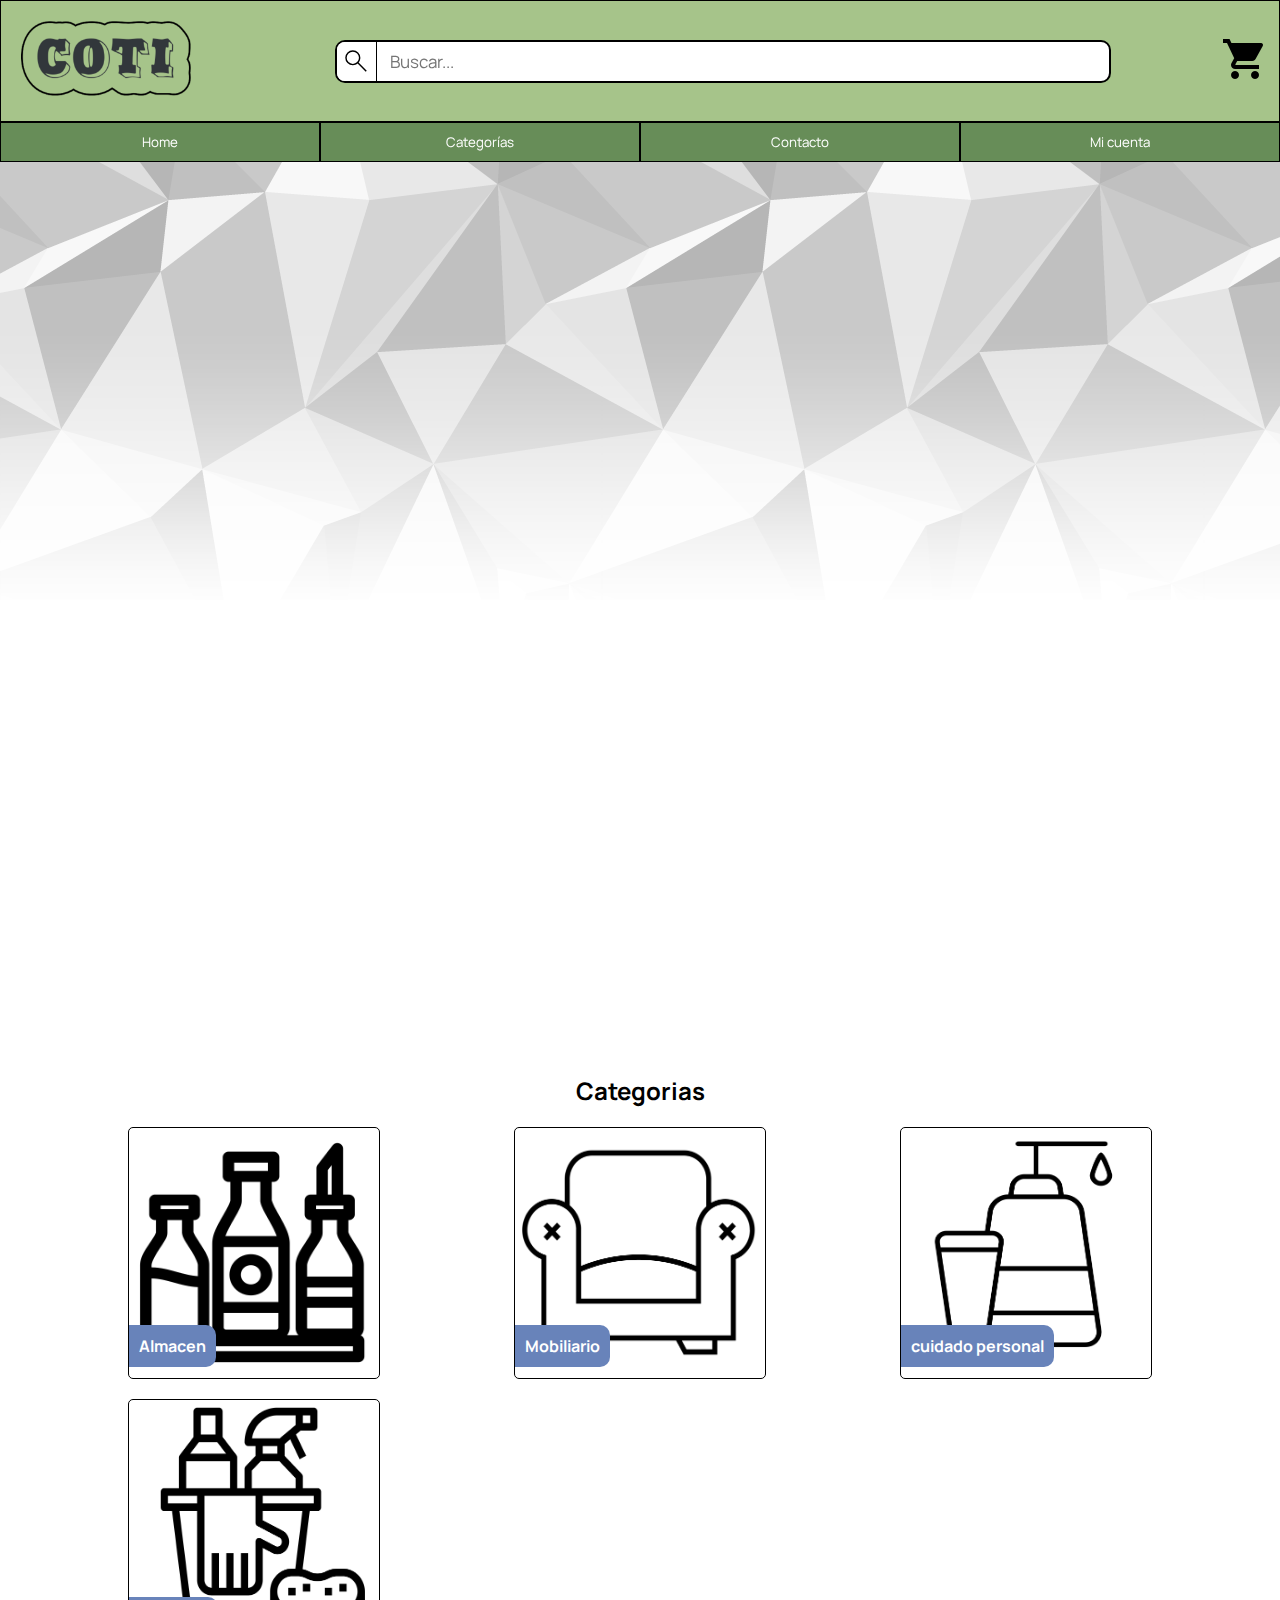
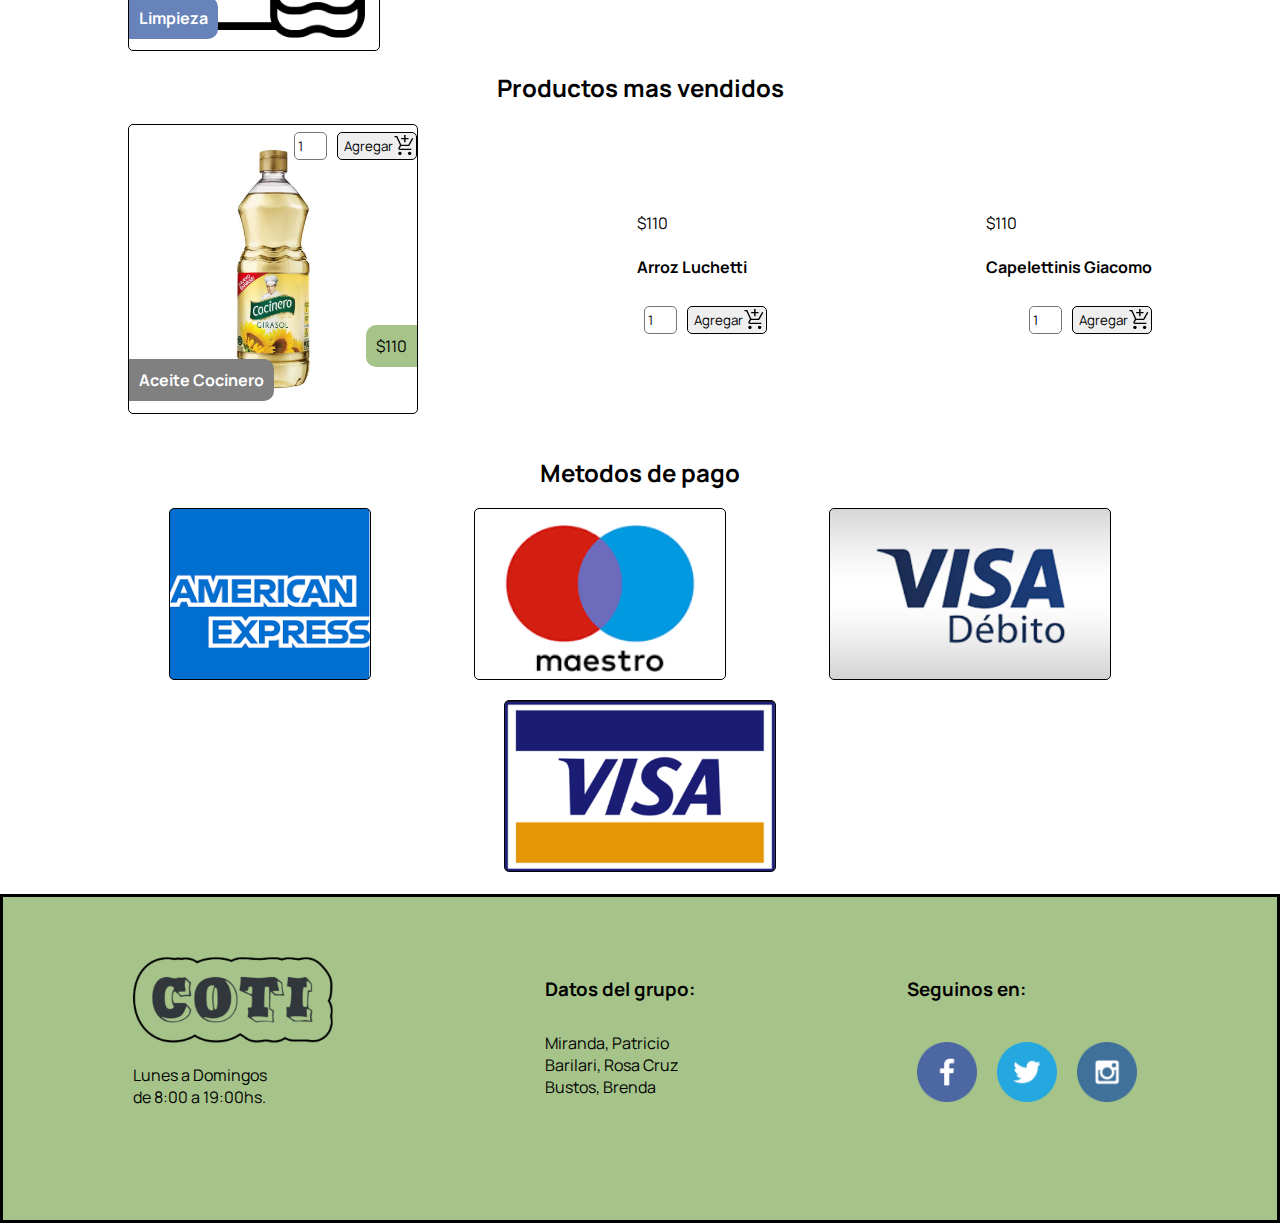
==== index.html @ f1ed930d "Correcion enlace del index" ====
<!DOCTYPE html>
<html lang="es">

<head>
    <meta charset="UTF-8">
    <meta http-equiv="X-UA-Compatible" content="IE=edge">
    <meta name="viewport" content="width=device-width, initial-scale=1.0">
    <link rel="icon" href="img/icono-hoja.svg">
    <link rel="stylesheet" href="css/style.css">
    <title>Coti</title>
</head>

<body>
    <header>
        <nav class="navLogo">
            <div class="logo">
                <a href="index.html"><img src="img/logo.png" alt="logo"></a>
            </div>
            <div class="search">
                <form action="#">
                    <input type="text" name="buscar" id="buscar" placeholder="Buscar..." size="100" required>
                    <button></button>
                </form>
            </div>
            <div class="cart">
                <a href="cartView.html"><img src="img/icono-carrito.png" alt="carrito"></a>
            </div>
        </nav>
        <nav>
            <div class="navlist">
                <form action="index.html">
                    <button>Home</a></button>
                </form>
                <form action="categoriesView.html">
                    <button>Categorías</button>
                </form>
                <form action="contactView.html">
                    <button>Contacto</button>
                </form>
                <form action="UserProfile.html">
                    <button>Mi cuenta</button>
                </form>
            </div>
        </nav>
    </header>

    <main>
        <section class="inline2">
            <article class="relatedProduct1">
            </article>
            <article class="relatedProduct2">
            </article>
            <article class="relatedProduct3">
            </article>
        </section>
        <br>
        <section>
            <div class="justifyCenter">
                <h2>Categorias</h2>
                <div class="inline2">
                    <div class="specificCategory">
                        <article><img src="img/almacen.png"></article>
                        <article>
                            <a href="specificCategory.html">
                                <h4>Almacen</h4>
                            </a>
                        </article>
                    </div>
                    <div class="specificCategory">
                        <article><img src="img/mobiliario.png"></article>
                        <article>
                            <a href="specificCategory.html">
                                <h4>Mobiliario</h4>
                            </a>
                        </article>
                    </div>
                    <div class="specificCategory">
                        <article><img src="img/cuidado_personal.png"></article>
                        <article>
                            <a href="specificCategory.html">
                                <h4>cuidado personal</h4>
                            </a>
                        </article>
                    </div>
                    <div class="specificCategory">
                        <article><img src="img/limpieza.png"></article>
                        <article>
                            <a href="specificCategory.html">
                                <h4>Limpieza</h4>
                            </a>
                        </article>
                    </div>
                </div>
            </div>
        </section>
        <section>
            <div class="justifyCenter">
                <h2>Productos mas vendidos</h2>
            </div>
            <section class="inline2">
                <article class="relatedProduct1">
                    <p>$110</p>
                    <h4>Aceite Cocinero</h4>
                    <div class="buttonBuy">
                        <form action="#">
                            <input type="number" name="cantidad" id="cantidad" value="1" min="1" max="99">
                            <button>Agregar</button>
                        </form>
                    </div>
                </article>
                <article class"relatedProduct2">
                    <p>$110</p>
                    <div>
                        <h4>Arroz Luchetti</h4>
                        <div class="buttonBuy">
                            <form action="#">
                                <input type="number" name="cantidad" id="cantidad" value="1" min="1" max="99">
                                <button>Agregar</button>
                            </form>
                        </div>
                    </div>
                </article>
                <article class"relatedProduct3">
                    <p>$110</p>
                    <div>
                        <h4>Capelettinis Giacomo</h4>
                        <div class="buttonBuy">
                            <form action="#">
                                <input type="number" name="cantidad" id="cantidad" value="1" min="1" max="99">
                                <button>Agregar</button>
                            </form>
                        </div>
                    </div>
                </article>
            </section>
            <br>
        </section>
        <section>
            <div class="justifyCenter">
                <h2>Metodos de pago</h2>
            </div>
            <section class="inline2">
                <article class="paymentMethod1">
                </article>
                <article class="paymentMethod2">
                </article>
                <article class="paymentMethod3">
                </article>
                <article class="paymentMethod4">
                </article>
            </section>
            <br>
        </section>
    </main>

    <footer class="footerStyle">
        <div class="container">
            <div class="footerCol">
                <article><img src="img/logo.png" width="200px"></article>
                <article>
                    <p>Lunes a Domingos<br>de 8:00 a 19:00hs.</p>
                </article>
            </div>
            <div class="footerCol">
                <article>
                    <h3>Datos del grupo:</h3>
                </article>
                <article>
                    <p>Miranda, Patricio<br>Barilari, Rosa Cruz<br>Bustos, Brenda</p>
                </article>
            </div>
            <div class="footerCol">
                <h3>Seguinos en:</h3>
                <ul class="inline">
                    <li>
                        <a href="#" target="_blank"><img src="img/logo-facebook.png" alt="Logo de Facebook"></a>
                    </li>
                    <li>
                        <a href="#" target="_blank"><img src="img/logo-twitter.png" alt="Logo de Twitter"></a>
                    </li>
                    <li>
                        <a href="#" target="_blank"></a><img src="img/logo-instagram.png" alt="Logo de Instagram"></a>
                    </li>
                </ul>
                <br>
            </div>
        </div>
    </footer>
</body>
<script src="js/index.js"></script>
</html>
---- css/style.css ----
@import url('https://fonts.googleapis.com/css2?family=Manrope&display=swap');

* {
    font-family: 'Manrope', sans-serif;
}

h1 {
    margin-top: 10px;
    margin-bottom: 10px;
    text-align: right;
    padding-right: 10px;
}

body {
    margin: 0;
    padding: 0;
    background-image: url(../img/fondo.png);
    background-repeat: repeat-x;
    background-color: #fff
}

header {
    position:sticky;
    width: 100%;
    z-index: 1;
    top: 0;
}

.border {
    border-color: black;
    border-width: 2px;
    border-radius: 15px;
    border-style: solid;
    padding: 30px;
    justify-self: right;
}

.percentage {
    margin-right: 70%;
}

.inline {
    display: flex;
    justify-content: center;
    align-items: center;
    padding-left: 0px;
}

.inline img {
    width: 60px;
    height: 60px;
    padding: 10px;
}

.inline li {
    list-style: none;
    padding: 0px 0px 0px 0px;
}

.justify {
    text-align: right;
}

.justifyLeft {
    text-align: left;
}

.displayNone{
    display: none;
}

.justifyCenter {
    text-align: center;
}

input {
    border-radius: 3px;
    border-width: 1.8px;
    padding: 3px;
    margin: 7px;
}

textarea {
    border-radius: 3px;
    border-width: 1.8px;
    padding: 3px;
    margin: 7px;
}

.textIcon {
    display: flex;
    justify-content: right;
    align-items: center;
}

.select {
    width: 55%;
    border-radius: 3px;
    border-width: 1.8px;
    padding: 3px;
    margin: 7px;
}

.selectLittle{
    width: 11%;
    border-radius: 3px;
    border-width: 1.8px;
    padding: 3px;
    margin: 7px;
}

.container {
    display: flex;
    justify-content: space-between;
    margin: 0 70px 0 70px;
    color: black;
}

.footerStyle {
    background-color: #A6C48A;
    padding: 40px;
    border: black 3px;
    border-style: solid;
}

footer h3 {
    margin-bottom: 30px;
    font-size: 800;
}

.footerCol {
    margin-bottom: 5px;
    padding: 20px;
    align-items: center;
    justify-content: center;
}

.inline2 {
    display: flex;
    justify-content: space-between;
    align-items: center;
    flex-wrap: wrap;
    gap: 20px;
}

.boxLeft {
    text-align: left;
}

.submit {
    display: inline-flex; 
}

.submit:hover {
    background-color: #A6C48A;
    color: #fff;
}

.submit button {
    position: relative;
    left: 80em;
    border-width: 1px;
    border-radius: 5px;
    width: 10em;
    height: 2em;
    transition: all 0.5s;
}

.submit2:hover {
    background-color: #A6C48A;
    color: #fff;
}

.submit button:hover {
    background-color: #A6C48A;
    color: #fff;
}

.name1{
    position: relative;
    left: 0.6em;
}
.email1{
    position: relative;
    left: 2em;
    
}

.map{
    margin:auto;
    max-width: 70em;
    width: 75%;
}
.map iframe{
    width: 100%;
    height: 13em;
}

.socialNetworks {
    line-height: 12px;
}

.navlist button {
    background-color: #678D58;
    border: 1px solid black;
    color: white;
    padding: 10px 24px;
    cursor: pointer;
    float: left;
    width: 25%;
    transition: all 0.5s;
}

.navlist button:hover {
    background-color: #140D4F;
}

.navLogo {
    display: flex;
    justify-content: space-between;
    border: 1px solid black;
    align-items: center;
    background-color: #A6C48A;
}

.logo img {
    width: 170px;
    height: 75px;
    padding: 20px;
    transition: all 0.5s;
}

.logo img:hover {
    filter: opacity(0.5) drop-shadow(0 0 0 #140D4F);
}

.search {
    position: relative;
    width: 60%;
}

.search input {
    width: 100%;
    height: 33px;
    font-size: 17px;
    border: solid;
    border-width: 2px;
    border-radius: 10px;
    text-indent: 50px;
}

.search button {
    position: absolute;
    width: 40px;
    height: 39px;
    left: 9px;
    top: 9px;
    border-width: 0 1px 0 0;
    background: white;
    border-radius: 8px 0 0 8px;
    cursor: pointer;
    background-image: url(../img/icono-lupa.svg);
    background-size: 30px 30px;
    background-repeat: no-repeat;
    background-position: center;
    transition: all 0.5s;
}

.search button:hover {
    background: #678D58;
    background-image: url(../img/icono-lupa.svg);
    background-size: 30px 30px;
    background-repeat: no-repeat;
    background-position: center;

}
.cart{
    display: flex;
    transition: all 0.5s;
}

.cart img {
    padding: 10px;
    transition: all 0.5s;
}

.cart img:hover {
    transform: scale(115%)
}

main {
    width: 80%;
    margin: auto;
}

.titleContact {
    text-align: left;
    margin-top: 60px;
    margin-bottom: 25px;
}

.imgBorder img {
    border-style: solid;
    border-width: 1px;
    border-radius: 5px;
    width: 68%;
    height: 68%;
}

.buttonBuy {
    text-align: right;
}

.buttonBuy input {
    width: 25px;
    height: 20px;
    border-style: solid;
    border-width: 1px;
    border-radius: 5px;
}

.buttonBuy button {
    text-align: left;
    border-style: solid;
    border-width: 1px;
    border-radius: 5px;
    width: 80px;
    height: 28px;
    background-image: url(../img/carrito-agregar.svg);
    background-repeat: no-repeat;
    background-position: right;
    background-size: 23px 23px;
    transition: all 0.5s;
}

.buttonBuy button:hover {
    background-color: #A6C48A;
    color: #fff;
}

.productID {
    background-image: url(../img/paquete-de-fideos.jpg);
    width: 300px;
    height: 300px;
    background-size: cover;
    margin: auto;
    position: relative;
    border-style: solid;
    border-width: 1px;
    border-radius: 5px;
    margin-right: 30px;
}
.productID p {
    background-color: #A6C48A;
    padding: 10px;
    right: 0;
    bottom: 30px;
    position: absolute;
    border-radius: 10px 0px 0px 10px;
}

#productID p {
    background-color: #A6C48A;
    padding: 10px;
    right: 0;
    bottom: 30px;
    position: absolute;
    border-radius: 10px 0px 0px 10px;
}

.paymentMethod1 {
    background-image: url(../img/americanExpress.png);
    width: 200px;
    height: 170px;
    background-size: cover;
    margin: auto;
    position: relative;
    border-style: solid;
    border-width: 1px;
    border-radius: 5px;
}

.paymentMethod2 {
    background-image: url(../img/maestro.png);
    width: 250px;
    height: 170px;
    background-size: cover;
    margin: auto;
    position: relative;
    border-style: solid;
    border-width: 1px;
    border-radius: 5px;
}

.paymentMethod3 {
    background-image: url(../img/visaDebito.png);
    width: 280px;
    height: 170px;
    background-size: cover;
    margin: auto;
    position: relative;
    border-style: solid;
    border-width: 1px;
    border-radius: 5px;
}

.paymentMethod4 {
    background-image: url(../img/visa.png);
    width: 270px;
    height: 170px;
    background-size: cover;
    margin: auto;
    position: relative;
    border-style: solid;
    border-width: 1px;
    border-radius: 5px;
}

.relatedProduct1 {
    background-image: url(../img/aceite-cocinero.webp);
    width: 18em;
    height: 18em;
    background-size: cover;
    border-style: solid;
    position: relative;
    border-width: 1px;
    border-radius: 5px;
}

.relatedProduct2 {
    background-image: url(../img/arroz-luccheti.jpg);
    width: 18em;
    height: 18em;
    background-size: cover;
    margin: auto;
    border-style: solid;
    position: relative;
    border-width: 1px;
    border-radius: 5px;
}

.relatedProduct3 {
    background-image: url(../img/capeletinis.jpg);
    width: 18em;
    height: 18em;
    background-size: cover;
    margin: auto;
    border-style: solid;
    position: relative;
    border-width: 1px;
    border-radius: 5px;
}

.relatedProduct4 {
    background-image: url(../img/paquete-de-fideos.jpg);
    width: 18em;
    height: 18em;
    background-size: cover;
    margin: auto;
    border-style: solid;
    position: relative;
    border-width: 1px;
    border-radius: 5px;
}

.relatedProduct1 p {
    background-color: #A6C48A;
    padding: 10px;
    right: 0;
    bottom: 30px;
    position: absolute;
    border-radius: 10px 0px 0px 10px;
}

.relatedProduct1 h4 {
    background: gray;
    color: #fff;
    padding: 10px;
    position: absolute;
    bottom: -10px;
    border-radius: 0px 10px 10px 0px;
}

.relatedProduct2 p {
    background-color: #A6C48A;
    padding: 10px;
    right: 0;
    bottom: 30px;
    position: absolute;
    border-radius: 10px 0px 0px 10px;
}

.relatedProduct2 h4 {
    background: gray;
    color: #fff;
    padding: 10px;
    position: absolute;
    bottom: -10px;
    border-radius: 0px 10px 10px 0px;
}

.relatedProduct3 p {
    background-color: #A6C48A;
    padding: 10px;
    right: 0;
    bottom: 30px;
    position: absolute;
    border-radius: 10px 0px 0px 10px;
}

.relatedProduct3 h4 {
    background: gray;
    color: #fff;
    padding: 10px;
    position: absolute;
    bottom: -10px;
    border-radius: 0px 10px 10px 0px;
}

.relatedProduct4 p {
    background-color: #A6C48A;
    padding: 10px;
    right: 0;
    bottom: 30px;
    position: absolute;
    border-radius: 10px 0px 0px 10px;
}

.relatedProduct4 h4 {
    background: gray;
    color: #fff;
    padding: 10px;
    position: absolute;
    bottom: -10px;
    border-radius: 0px 10px 10px 0px;
}

.table {
    table-layout: fixed;
    width: 80%;
    border-collapse: collapse;
}

.table th {
    background-color: #A6C48A;
    border: 3px solid #678D58;
    height: 40px;
}

.table td {
    text-align: center;
    border: 3px solid #A6C48A;
}

.table th:first-child {
    width: 70%;
}

.table th:nth-child(2) {
    width: 15%;
}

.table th:last-child {
    width: 15%;
}

.inlineUser {
    display: flex;
    justify-content: left;

}

.inlineUser img {
    border-style: solid;
    border-width: 1px;
    border-radius: 5px;
}

.nameUser {
    margin-left: 3%;
}

.table2 {
    table-layout: fixed;
    width: 80%;
    border-collapse: collapse;
    margin-bottom: 20px;
}

.table2 th {
    background-color: #A6C48A;
    border: 3px solid #678D58;
    height: 40px;
}

.table2 td {
    text-align: center;
    border: 3px solid #A6C48A;
    height: 40px;
}

.table2 :last-child {
    border: #fff;
}

.specificCategory {
    width: 250px;
    height: 250px;
    position: relative;
    border-style: solid;
    border-width: 1px;
    border-radius: 5px;
}

.specificCategory h4 {
    background: #6883ba;
    color: #fff;
    padding: 10px;
    position: absolute;
    bottom: -10px;
    border-radius: 0px 10px 10px 0px;
}

.specificCategory img {
    position: relative;
    width: 250px;
    height: 250px;
    position: relative;
    border-width: 1px;
    border-radius: 5px;
}

.top {
    margin-bottom: 40px;
}

.justifyToTheLeft {
    justify-content: flex-start;
}

.table2 tr td:last-child {
    text-align: left;
}

.errorText {
    text-align: left;
    color: red;
}
.cantidad{
    position: absolute;
    color: white;
    z-index: 999;
    background-color: red;
    height: 1.5em;
    width: 1.5em;
    border-radius: 50%;
    top: 1.5em;
    right: 0.5em;
    text-align: center;
}
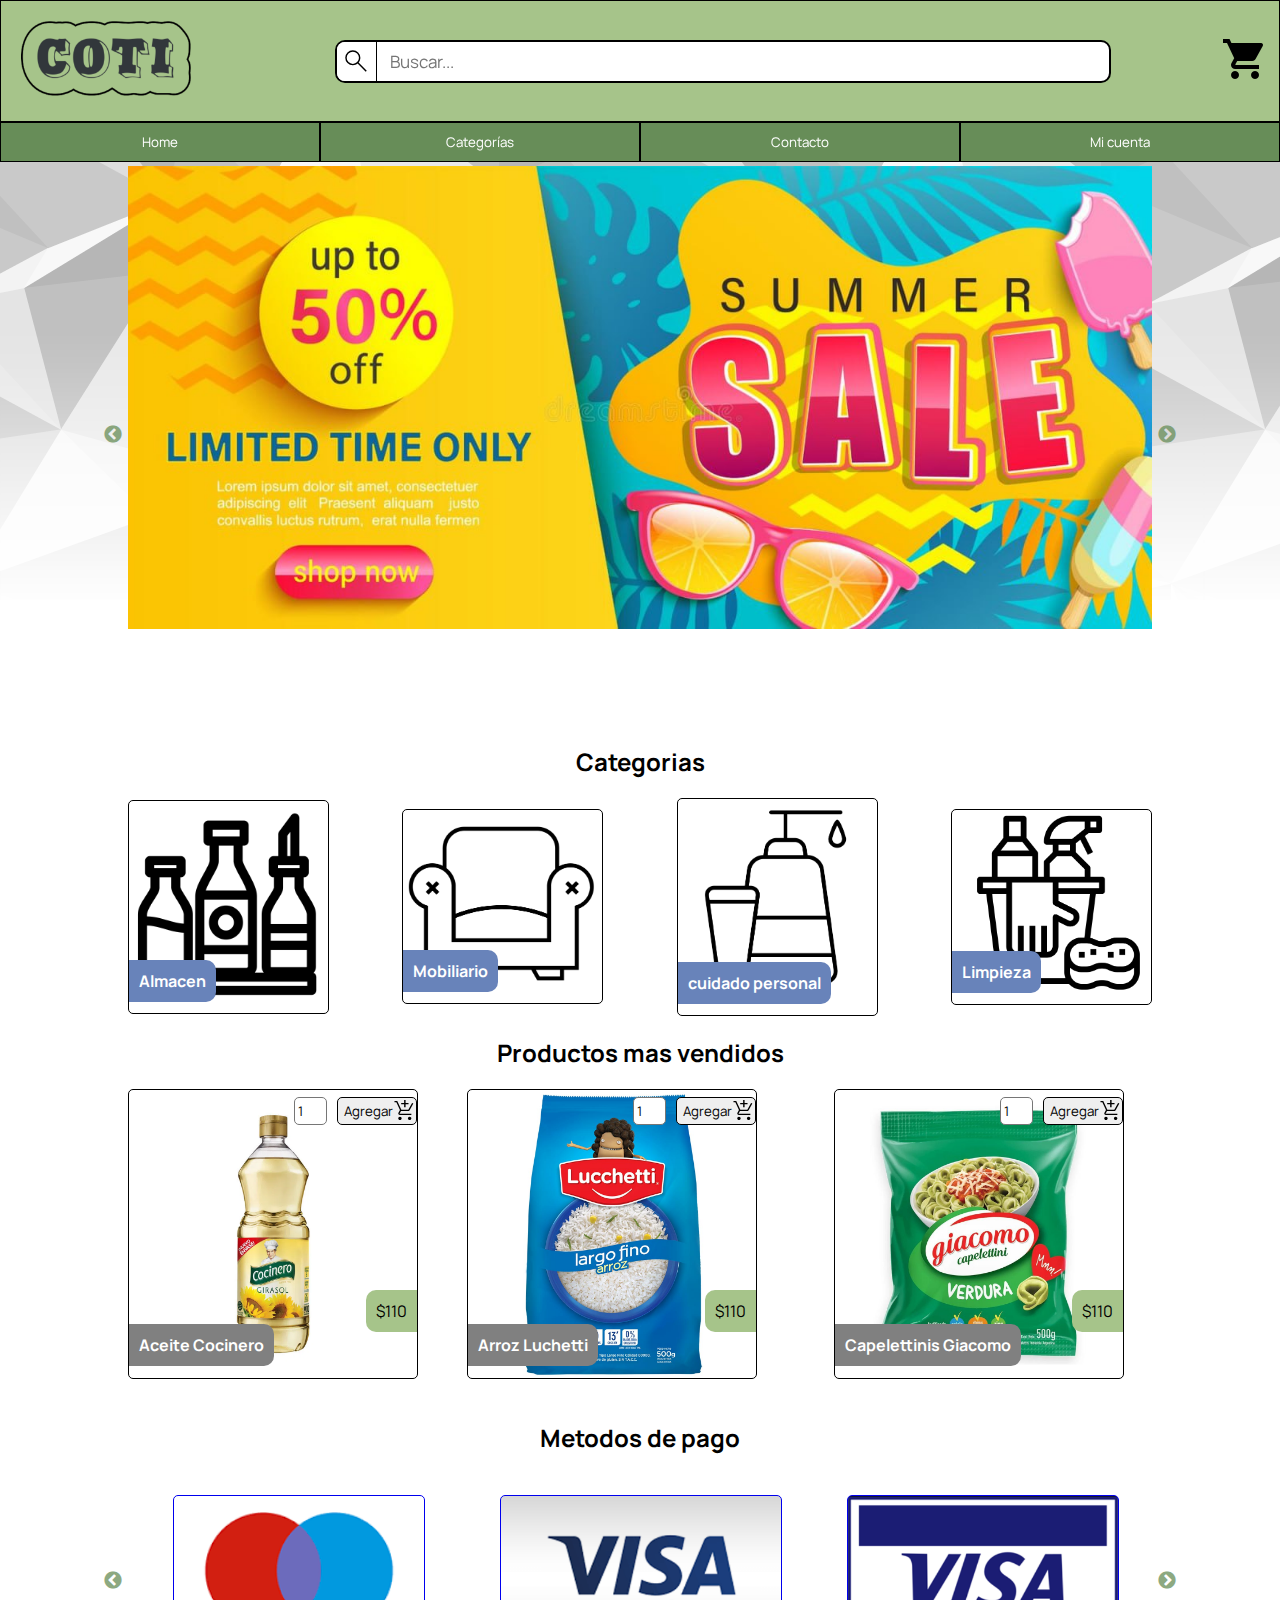
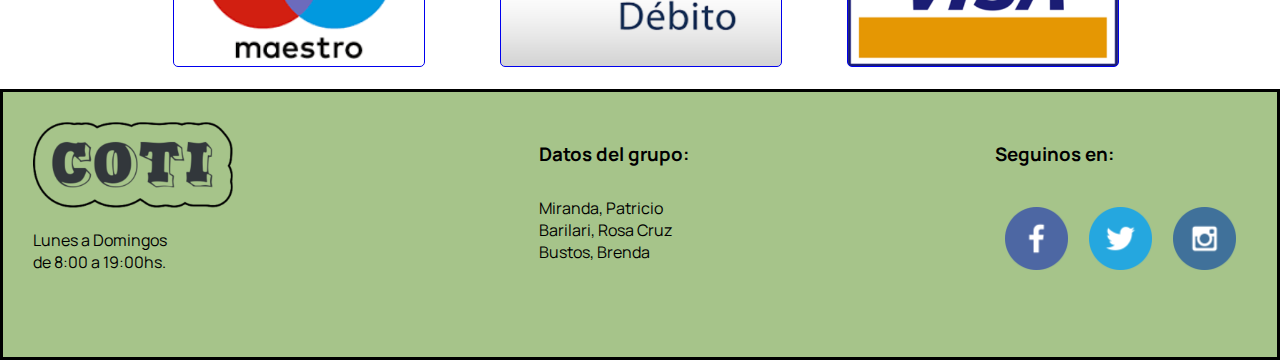
==== commit a8499c36: "ANDUVO EL CARRUCEL" ====
--- a/index.html
+++ b/index.html
@@ -7,6 +7,8 @@
     <meta name="viewport" content="width=device-width, initial-scale=1.0">
     <link rel="icon" href="img/icono-hoja.svg">
     <link rel="stylesheet" href="css/style.css">
+    <link rel="stylesheet" type="text/css" href="css/slick.css" />
+    <link rel="stylesheet" type="text/css" href="css/slick-theme.css" />
     <title>Coti</title>
 </head>
 
@@ -42,17 +44,21 @@
                 </form>
             </div>
         </nav>
+        <br>
     </header>
 
     <main>
-        <section class="inline2">
-            <article class="relatedProduct1">
-            </article>
-            <article class="relatedProduct2">
-            </article>
-            <article class="relatedProduct3">
-            </article>
-        </section>
+        <br>
+        <section>
+           <section class="single-item">
+                    <article>
+                        <img src="img/banner1.jpg" width="100%" height="100%">
+                    </article>
+                    <article><img src="img/banner2.jpg" width="100%" height="100%"></article>
+                    <article><img src="img/banner3.webp"width="100%" height="100%"></article>
+            </section>
+        </section>
+        
         <br>
         <section>
             <div class="justifyCenter">
@@ -108,7 +114,7 @@
                         </form>
                     </div>
                 </article>
-                <article class"relatedProduct2">
+                <article class="relatedProduct2">
                     <p>$110</p>
                     <div>
                         <h4>Arroz Luchetti</h4>
@@ -120,7 +126,7 @@
                         </div>
                     </div>
                 </article>
-                <article class"relatedProduct3">
+                <article class="relatedProduct3">
                     <p>$110</p>
                     <div>
                         <h4>Capelettinis Giacomo</h4>
@@ -139,17 +145,25 @@
             <div class="justifyCenter">
                 <h2>Metodos de pago</h2>
             </div>
-            <section class="inline2">
-                <article class="paymentMethod1">
-                </article>
-                <article class="paymentMethod2">
-                </article>
-                <article class="paymentMethod3">
-                </article>
-                <article class="paymentMethod4">
-                </article>
-            </section>
-            <br>
+            <div class="multiple-items">
+                <a href="javascript:void(0);">
+                    <div class="paymentMethod1">
+                    </div>
+                </a>
+                <a href="javascript:void(0);">
+                    <div class="paymentMethod2">
+                    </div>
+                </a>
+                <a href="javascript:void(0);">
+                    <div class="paymentMethod3">
+                    </div>
+                </a>
+                <a href="javascript:void(0);">
+                    <div class="paymentMethod4">
+                    </div>
+                </a>
+                    <br>
+            </div>
         </section>
     </main>
 
@@ -187,5 +201,17 @@
         </div>
     </footer>
 </body>
-<script src="js/index.js"></script>
+<!--<script src="js/index.js"></script>-->
+<script type="text/javascript" src="js/jquery-3.5.1.min.js"></script>
+<script type="text/javascript" src="js/slick.min.js"></script>
+<script type="text/javascript">
+   $('.single-item').slick();
+</script>
+<script type="text/javascript">
+    $('.multiple-items').slick({
+  infinite: true,
+  slidesToShow: 3,
+  slidesToScroll: 3
+    });
+</script>
 </html>--- a/css/style.css
+++ b/css/style.css
@@ -72,6 +72,10 @@
 .justifyCenter {
     text-align: center;
 }
+.justifyCenter img{
+    width: calc(100% - 1em);
+    height: calc(100% - 1em);
+}
 
 input {
     border-radius: 3px;
@@ -90,6 +94,11 @@
 .textIcon {
     display: flex;
     justify-content: right;
+    align-items: center;
+}
+.textIcon2 {
+    display: flex;
+    justify-content: left;
     align-items: center;
 }
 
@@ -157,11 +166,11 @@
 }
 
 .submit button {
-    position: relative;
-    left: 80em;
-    border-width: 1px;
-    border-radius: 5px;
-    width: 10em;
+    position: absolute;
+    right: 27%;
+    border-width: 1px;
+    border-radius: 5px;
+    width: 8em;
     height: 2em;
     transition: all 0.5s;
 }
@@ -180,12 +189,35 @@
     position: relative;
     left: 0.6em;
 }
+.name2 {
+    position: relative;
+    left: 1.1em;
+}
 .email1{
     position: relative;
     left: 2em;
-    
-}
-
+}
+.campo1 {
+    position: relative;
+    left: 8%;
+}
+
+.campo2 {
+    position: relative;
+    left: 27%;
+}
+.campo3 {
+    position: relative;
+    left: 9%;
+}
+.campo4 {
+    position: relative;
+    left: 14%;
+}
+.campo5 {
+    position: relative;
+    left: 5%;
+}
 .map{
     margin:auto;
     max-width: 70em;
@@ -332,6 +364,19 @@
     background-size: 23px 23px;
     transition: all 0.5s;
 }
+.agregarButton{
+    text-align: left;
+    border-style: solid;
+    border-width: 1px;
+    border-radius: 5px;
+    width: 80px;
+    height: 28px;
+    background-image: url(../img/carrito-agregar.svg);
+    background-repeat: no-repeat;
+    background-position: right;
+    background-size: 23px 23px;
+    transition: all 0.5s;
+}
 
 .buttonBuy button:hover {
     background-color: #A6C48A;
@@ -359,14 +404,14 @@
     border-radius: 10px 0px 0px 10px;
 }
 
-#productID p {
+/*#productID p {
     background-color: #A6C48A;
     padding: 10px;
     right: 0;
     bottom: 30px;
     position: absolute;
     border-radius: 10px 0px 0px 10px;
-}
+}*/
 
 .paymentMethod1 {
     background-image: url(../img/americanExpress.png);
@@ -481,6 +526,24 @@
     border-radius: 0px 10px 10px 0px;
 }
 
+.productName{
+    background: gray;
+    color: #fff;
+    padding: 10px;
+    position: absolute;
+    bottom: -10px;
+    border-radius: 0px 10px 10px 0px
+}
+
+.price{
+    background-color: #A6C48A;
+    padding: 10px;
+    right: 0;
+    bottom: 30px;
+    position: absolute;
+    border-radius: 10px 0px 0px 10px;
+}
+
 .relatedProduct2 p {
     background-color: #A6C48A;
     padding: 10px;
@@ -582,7 +645,7 @@
 
 .table2 {
     table-layout: fixed;
-    width: 80%;
+    width: 60%;
     border-collapse: collapse;
     margin-bottom: 20px;
 }
@@ -599,8 +662,34 @@
     height: 40px;
 }
 
-.table2 :last-child {
-    border: #fff;
+.table2 th:first-child {
+    width: 50%;
+}
+
+.table2 th:nth-child(2) {
+    width: 50%;
+}
+
+.table3 {
+    table-layout: fixed;
+    width: 30%;
+    border-collapse: collapse;
+    margin-bottom: 20px;
+}
+
+.table3 th {
+    background-color: #A6C48A;
+    border: 3px solid #678D58;
+    height: 40px;
+}
+
+.table3 td {
+    text-align: center;
+    border: 3px solid #A6C48A;
+    height: 40px;
+}
+.table3 th:last-child {
+    width: 100%;
 }
 
 .specificCategory {
@@ -657,4 +746,85 @@
     top: 1.5em;
     right: 0.5em;
     text-align: center;
+}
+
+@media screen and (min-width:30em) {
+    .specificCategory {
+        width: calc(50% - 1em);
+        height: calc(50% - 1em);
+        border-style: solid;
+        border-width: 1px;
+        border-radius: 5px;
+    }
+
+    .specificCategory img {
+        width: 100%;
+        height: 100%;
+        border-width: 1px;
+        border-radius: 5px;
+    }
+
+    .footerStyle {
+        background-color: #A6C48A;
+        padding: calc(2% - 1em);
+        border: black 3px;
+        border-style: solid;
+    }
+
+    .container {
+        margin: auto;
+    }
+    .inline {
+        display: flex;
+        justify-content: center;
+        flex-wrap: wrap;
+        align-items: center;
+    }
+    .inline img {
+        width: 75%;
+        height: 75%;
+    }
+
+}
+
+@media screen and (min-width:60em) {
+    .specificCategory {
+        width: calc(33.3% - 1em);
+        height: calc(33.3% - 1em);
+        border-style: solid;
+        border-width: 1px;
+        border-radius: 5px;
+    }
+
+    .specificCategory img {
+        width: 100%;
+        height: 100%;
+        border-width: 1px;
+        border-radius: 5px;
+    }
+    .footerStyle {
+        background-color: #A6C48A;
+        padding: calc(2% - 1em);
+        border: black 3px;
+        border-style: solid;
+    }
+
+}
+
+@media screen and (min-width:70em) {
+    .specificCategory {
+        width: calc(21% - 1em);
+        height: calc(21% - 1em);
+        border-style: solid;
+        border-width: 1px;
+        border-radius: 5px;
+    }
+
+    .specificCategory img {
+        width: 100%;
+        height: 100%;
+        border-width: 1px;
+        border-radius: 5px;
+    }
+
 }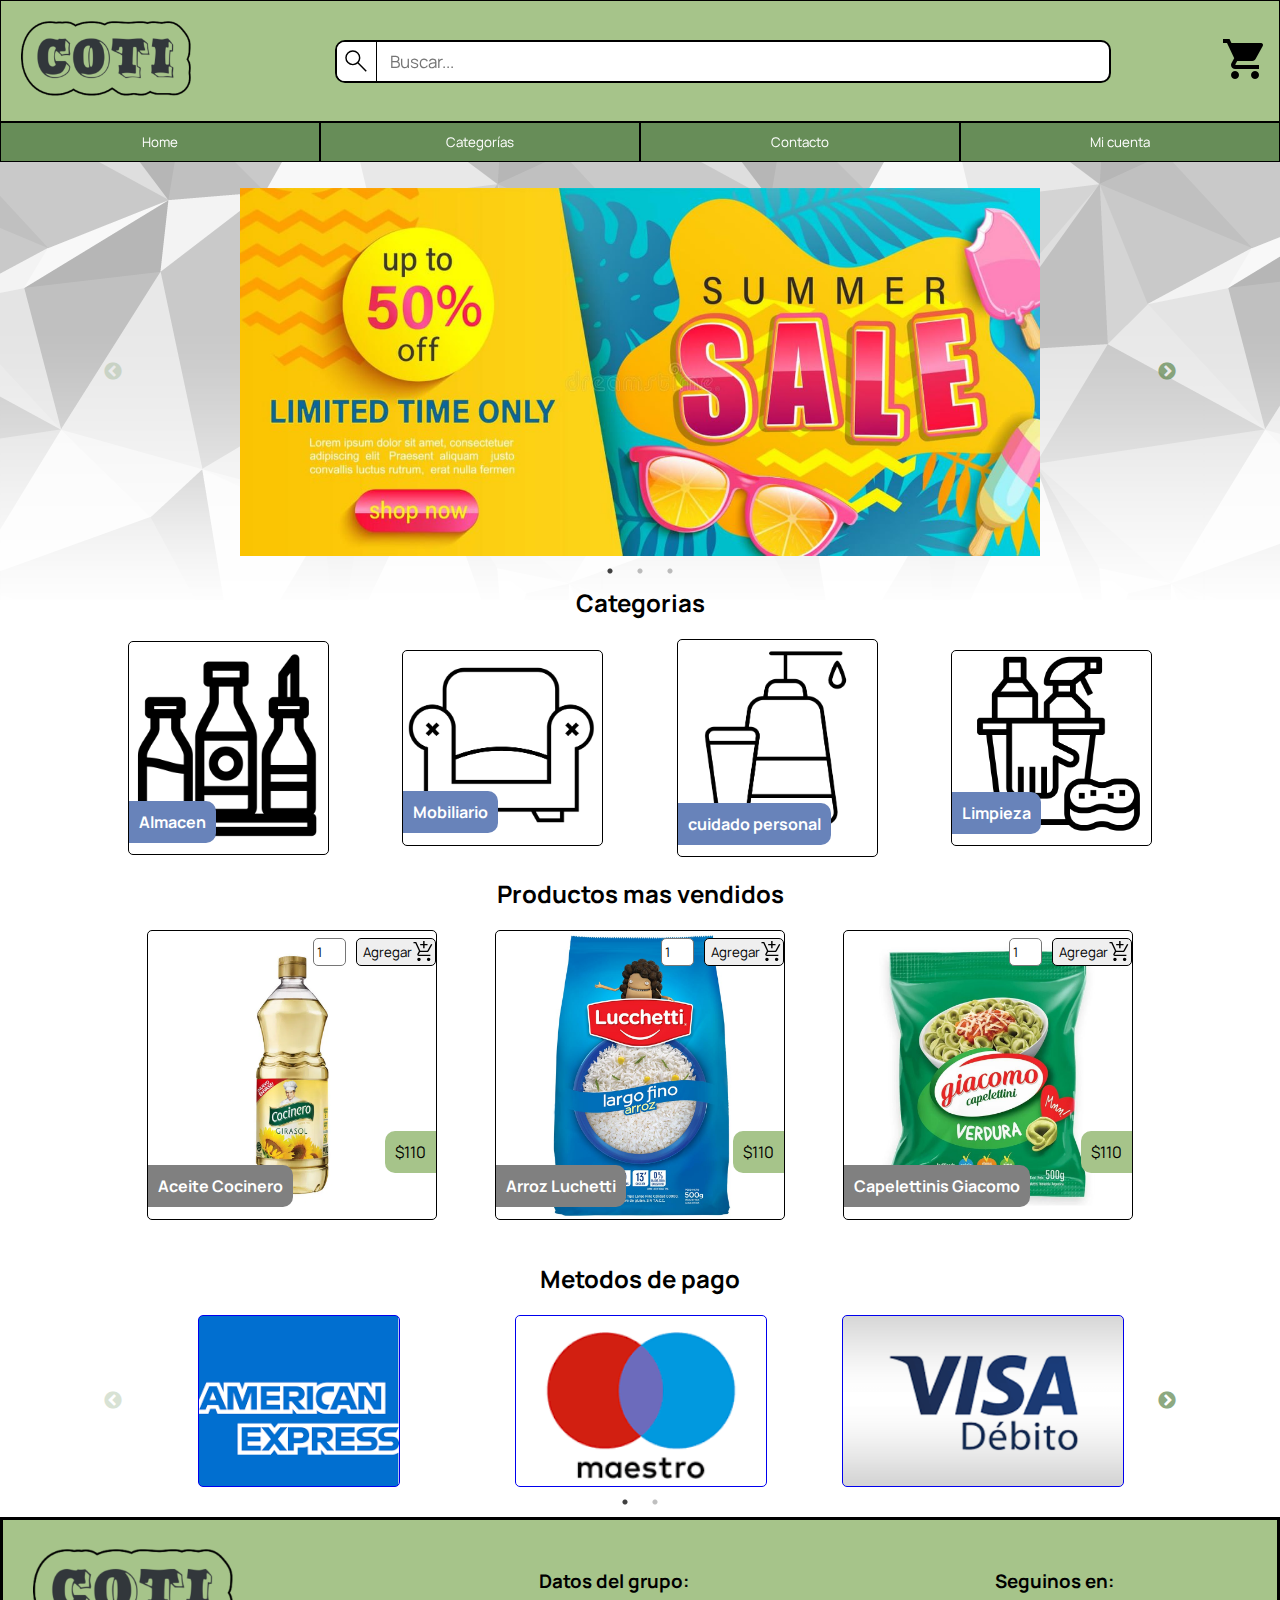
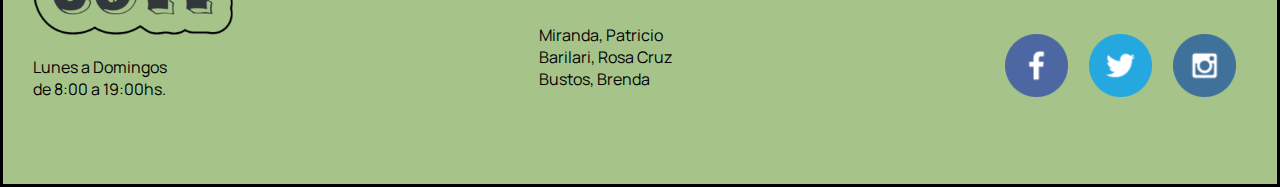
==== commit dc4044e5: "responsive en el index" ====
--- a/index.html
+++ b/index.html
@@ -44,22 +44,20 @@
                 </form>
             </div>
         </nav>
-        <br>
-    </header>
+    </header><br><br>
 
     <main>
         <br>
         <section>
-           <section class="single-item">
-                    <article>
-                        <img src="img/banner1.jpg" width="100%" height="100%">
-                    </article>
-                    <article><img src="img/banner2.jpg" width="100%" height="100%"></article>
-                    <article><img src="img/banner3.webp"width="100%" height="100%"></article>
+            <section class="single-item banner">
+                <article class="carruselItem">
+                    <img src="img/banner1.jpg" width="100%" height="100%">
+                </article>
+                <article class="carruselItem"><img src="img/banner2.jpg" width="100%" height="100%"></article>
+                <article class="carruselItem"><img src="img/banner3.webp" width="100%" height="100%"></article>
             </section>
         </section>
-        
-        <br>
+
         <section>
             <div class="justifyCenter">
                 <h2>Categorias</h2>
@@ -162,7 +160,7 @@
                     <div class="paymentMethod4">
                     </div>
                 </a>
-                    <br>
+                <br>
             </div>
         </section>
     </main>
@@ -205,13 +203,47 @@
 <script type="text/javascript" src="js/jquery-3.5.1.min.js"></script>
 <script type="text/javascript" src="js/slick.min.js"></script>
 <script type="text/javascript">
-   $('.single-item').slick();
+    $('.single-item').slick({
+        dots: true,
+        infinite: false,
+        speed: 300,
+        slidesToShow: 1,
+        slidesToScroll: 1,
+    });
 </script>
 <script type="text/javascript">
     $('.multiple-items').slick({
-  infinite: true,
-  slidesToShow: 3,
-  slidesToScroll: 3
+        dots: true,
+        infinite: false,
+        speed: 300,
+        slidesToShow: 3,
+        slidesToScroll: 3,
+        responsive: [
+            {
+                breakpoint: 1024,
+                settings: {
+                    slidesToShow: 2,
+                    slidesToScroll: 2,
+                    infinite: true,
+                    dots: true
+                }
+            },
+            {
+                breakpoint: 600,
+                settings: {
+                    slidesToShow: 1,
+                    slidesToScroll: 1
+                }
+            },
+            {
+                breakpoint: 480,
+                settings: {
+                    slidesToShow: 1,
+                    slidesToScroll: 1
+                }
+            }
+        ]
     });
 </script>
+
 </html>--- a/css/style.css
+++ b/css/style.css
@@ -466,6 +466,7 @@
     width: 18em;
     height: 18em;
     background-size: cover;
+    margin: auto;
     border-style: solid;
     position: relative;
     border-width: 1px;
@@ -748,6 +749,11 @@
     text-align: center;
 }
 
+.carruselItem img{
+    margin-left: auto;
+    margin-right: auto;
+}
+
 @media screen and (min-width:30em) {
     .specificCategory {
         width: calc(50% - 1em);
@@ -756,6 +762,12 @@
         border-width: 1px;
         border-radius: 5px;
     }
+    .carruselItem img{
+        margin-left: auto;
+        margin-right: auto;
+        width: 25em;
+        height: 13em;
+    }
 
     .specificCategory img {
         width: 100%;
@@ -795,6 +807,12 @@
         border-width: 1px;
         border-radius: 5px;
     }
+    .carruselItem img{
+        margin-left: auto;
+        margin-right: auto;
+        width: 40em;
+        height: 19em;
+    }
 
     .specificCategory img {
         width: 100%;
@@ -819,6 +837,12 @@
         border-width: 1px;
         border-radius: 5px;
     }
+    .carruselItem img{
+        margin-left: auto;
+        margin-right: auto;
+        width: 50em;
+        height: 23em;
+    }
 
     .specificCategory img {
         width: 100%;
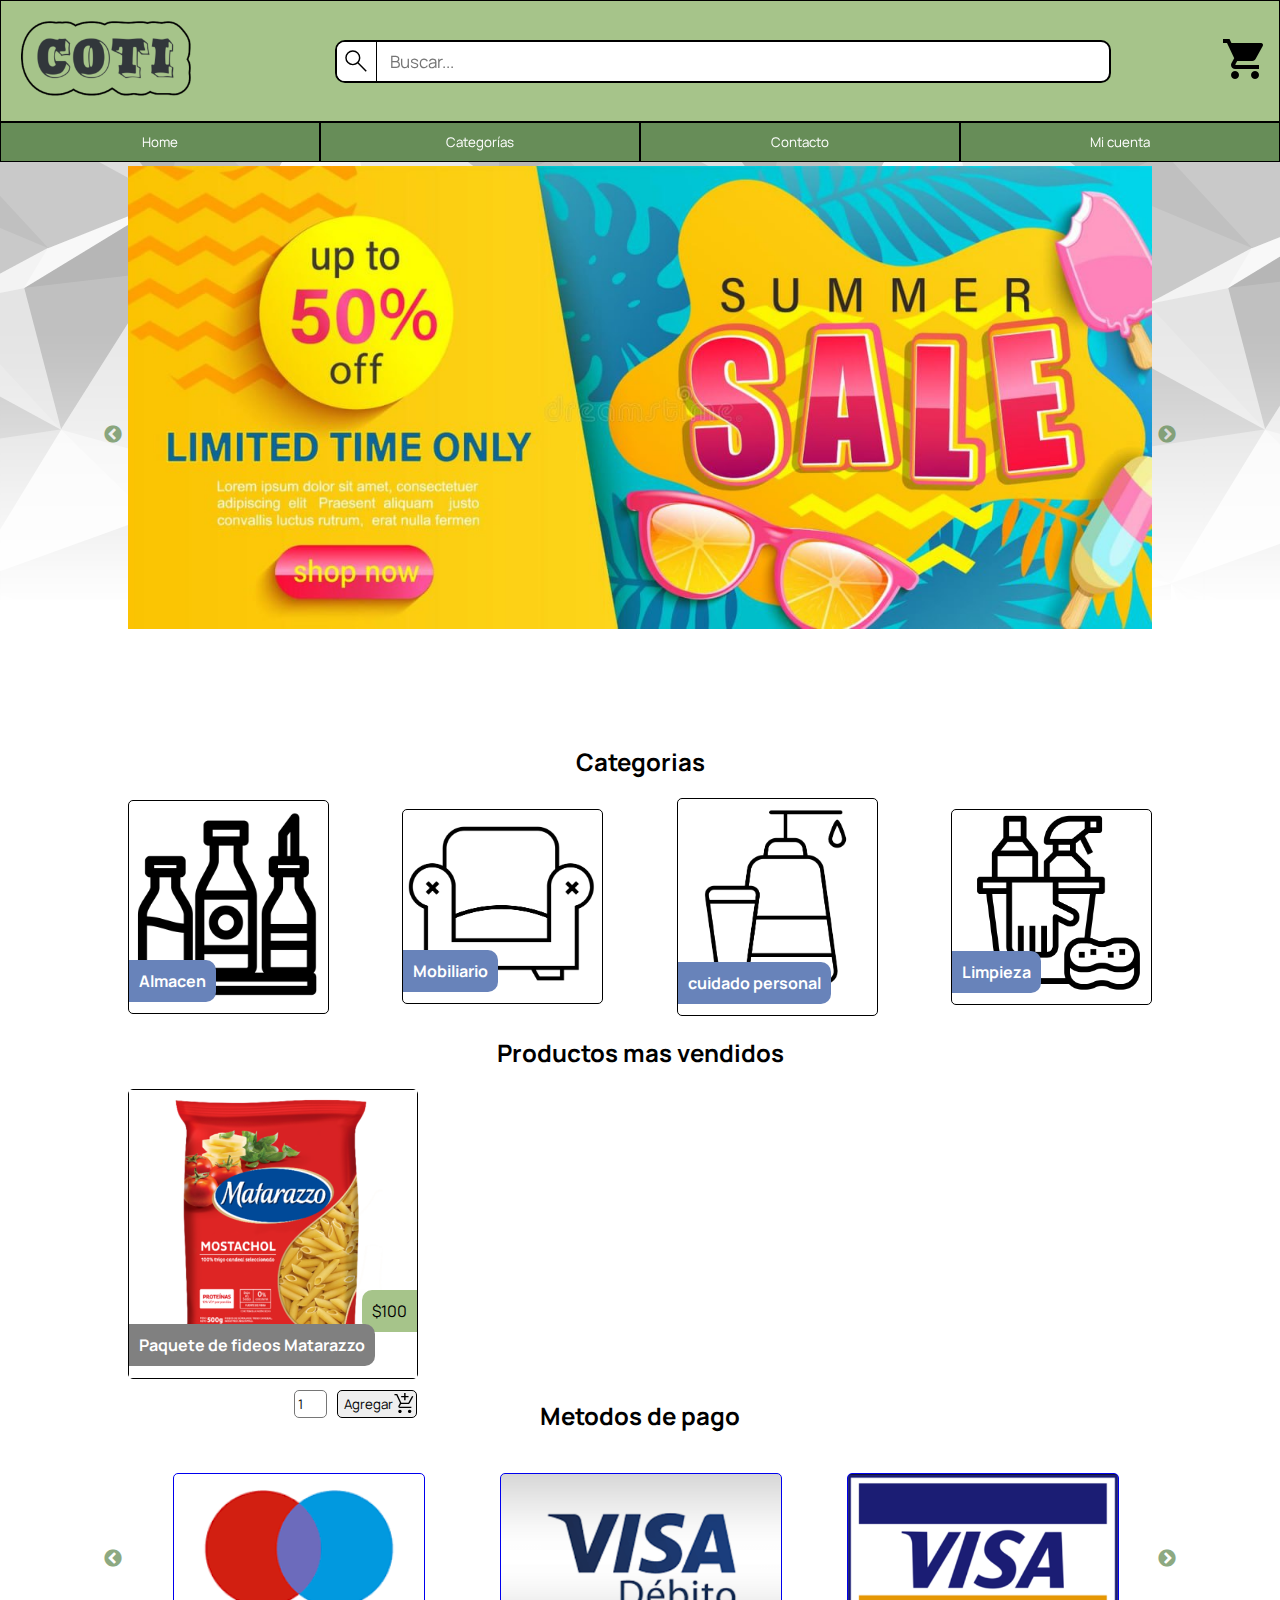
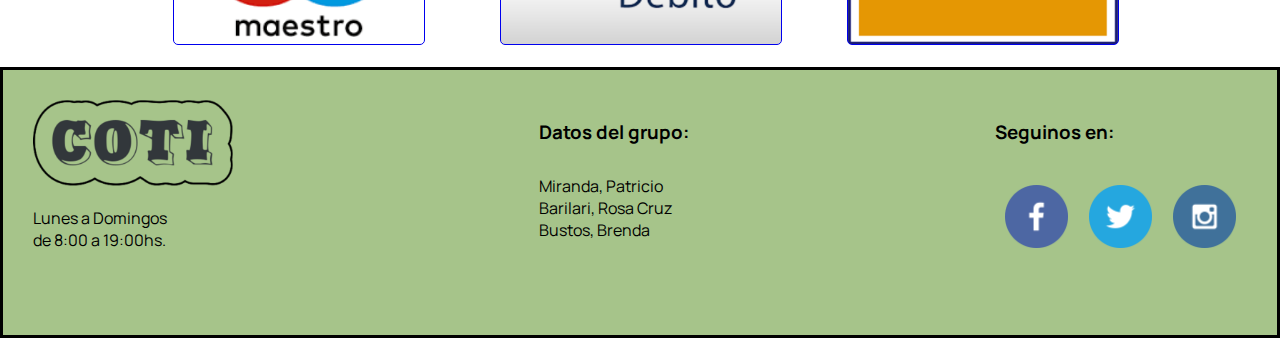
==== commit 845d7b9f: "cambios sutiles" ====
--- a/index.html
+++ b/index.html
@@ -44,20 +44,26 @@
                 </form>
             </div>
         </nav>
-    </header><br><br>
+        <br>
+    </header>
 
     <main>
         <br>
         <section>
-            <section class="single-item banner">
-                <article class="carruselItem">
+           <section class="single-item">
+                <article>
                     <img src="img/banner1.jpg" width="100%" height="100%">
                 </article>
-                <article class="carruselItem"><img src="img/banner2.jpg" width="100%" height="100%"></article>
-                <article class="carruselItem"><img src="img/banner3.webp" width="100%" height="100%"></article>
+                <article>
+                    <img src="img/banner2.jpg" width="100%" height="100%">
+                </article>
+                <article>
+                    <img src="img/banner3.webp"width="100%" height="100%">
+                </article>
             </section>
         </section>
-
+        
+        <br>
         <section>
             <div class="justifyCenter">
                 <h2>Categorias</h2>
@@ -101,44 +107,7 @@
             <div class="justifyCenter">
                 <h2>Productos mas vendidos</h2>
             </div>
-            <section class="inline2">
-                <article class="relatedProduct1">
-                    <p>$110</p>
-                    <h4>Aceite Cocinero</h4>
-                    <div class="buttonBuy">
-                        <form action="#">
-                            <input type="number" name="cantidad" id="cantidad" value="1" min="1" max="99">
-                            <button>Agregar</button>
-                        </form>
-                    </div>
-                </article>
-                <article class="relatedProduct2">
-                    <p>$110</p>
-                    <div>
-                        <h4>Arroz Luchetti</h4>
-                        <div class="buttonBuy">
-                            <form action="#">
-                                <input type="number" name="cantidad" id="cantidad" value="1" min="1" max="99">
-                                <button>Agregar</button>
-                            </form>
-                        </div>
-                    </div>
-                </article>
-                <article class="relatedProduct3">
-                    <p>$110</p>
-                    <div>
-                        <h4>Capelettinis Giacomo</h4>
-                        <div class="buttonBuy">
-                            <form action="#">
-                                <input type="number" name="cantidad" id="cantidad" value="1" min="1" max="99">
-                                <button>Agregar</button>
-                            </form>
-                        </div>
-                    </div>
-                </article>
-            </section>
-            <br>
-        </section>
+            <section id="contenedor-productos" class="inline2"></section>
         <section>
             <div class="justifyCenter">
                 <h2>Metodos de pago</h2>
@@ -160,7 +129,7 @@
                     <div class="paymentMethod4">
                     </div>
                 </a>
-                <br>
+                    <br>
             </div>
         </section>
     </main>
@@ -199,51 +168,17 @@
         </div>
     </footer>
 </body>
-<!--<script src="js/index.js"></script>-->
+<script src="js/index.js"></script>
 <script type="text/javascript" src="js/jquery-3.5.1.min.js"></script>
 <script type="text/javascript" src="js/slick.min.js"></script>
 <script type="text/javascript">
-    $('.single-item').slick({
-        dots: true,
-        infinite: false,
-        speed: 300,
-        slidesToShow: 1,
-        slidesToScroll: 1,
-    });
+   $('.single-item').slick();
 </script>
 <script type="text/javascript">
     $('.multiple-items').slick({
-        dots: true,
-        infinite: false,
-        speed: 300,
-        slidesToShow: 3,
-        slidesToScroll: 3,
-        responsive: [
-            {
-                breakpoint: 1024,
-                settings: {
-                    slidesToShow: 2,
-                    slidesToScroll: 2,
-                    infinite: true,
-                    dots: true
-                }
-            },
-            {
-                breakpoint: 600,
-                settings: {
-                    slidesToShow: 1,
-                    slidesToScroll: 1
-                }
-            },
-            {
-                breakpoint: 480,
-                settings: {
-                    slidesToShow: 1,
-                    slidesToScroll: 1
-                }
-            }
-        ]
+  infinite: true,
+  slidesToShow: 3,
+  slidesToScroll: 3
     });
 </script>
-
 </html>--- a/css/style.css
+++ b/css/style.css
@@ -460,13 +460,39 @@
     border-width: 1px;
     border-radius: 5px;
 }
+.popularProduct{
+    width: 18em;
+    height: 18em;
+    background-size: cover;
+    border-style: solid;
+    position: relative;
+    border-width: 1px;
+    border-radius: 5px;
+}
+
+.popularProduct p{
+    background-color: #A6C48A;
+    padding: 10px;
+    right: 0;
+    bottom: 30px;
+    position: absolute;
+    border-radius: 10px 0px 0px 10px;
+}
+
+.popularProduct h4 {
+    background: gray;
+    color: #fff;
+    padding: 10px;
+    position: absolute;
+    bottom: -10px;
+    border-radius: 0px 10px 10px 0px;
+}
 
 .relatedProduct1 {
     background-image: url(../img/aceite-cocinero.webp);
     width: 18em;
     height: 18em;
     background-size: cover;
-    margin: auto;
     border-style: solid;
     position: relative;
     border-width: 1px;
@@ -749,11 +775,6 @@
     text-align: center;
 }
 
-.carruselItem img{
-    margin-left: auto;
-    margin-right: auto;
-}
-
 @media screen and (min-width:30em) {
     .specificCategory {
         width: calc(50% - 1em);
@@ -762,12 +783,6 @@
         border-width: 1px;
         border-radius: 5px;
     }
-    .carruselItem img{
-        margin-left: auto;
-        margin-right: auto;
-        width: 25em;
-        height: 13em;
-    }
 
     .specificCategory img {
         width: 100%;
@@ -807,12 +822,6 @@
         border-width: 1px;
         border-radius: 5px;
     }
-    .carruselItem img{
-        margin-left: auto;
-        margin-right: auto;
-        width: 40em;
-        height: 19em;
-    }
 
     .specificCategory img {
         width: 100%;
@@ -837,12 +846,6 @@
         border-width: 1px;
         border-radius: 5px;
     }
-    .carruselItem img{
-        margin-left: auto;
-        margin-right: auto;
-        width: 50em;
-        height: 23em;
-    }
 
     .specificCategory img {
         width: 100%;
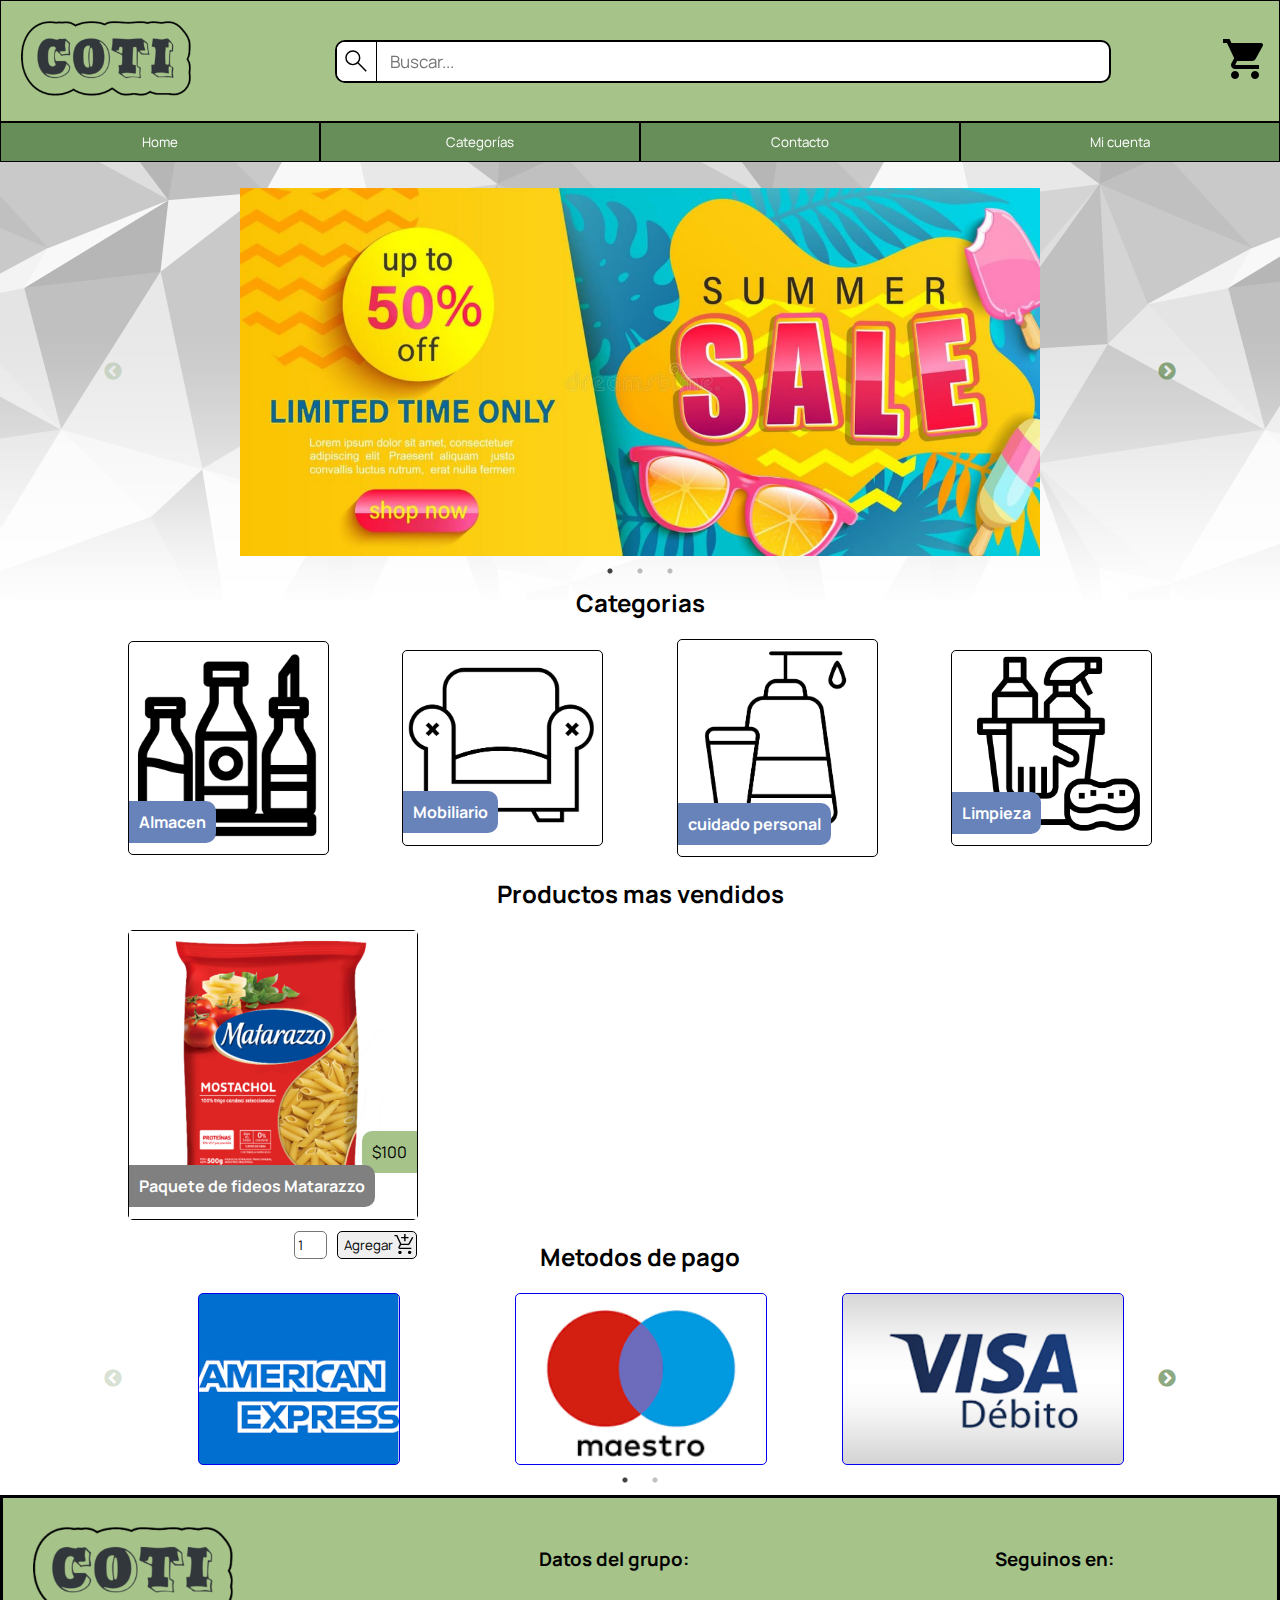
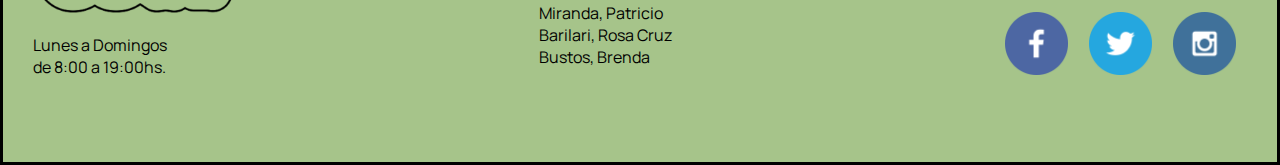
==== commit f5151ed2: "Merge branch 'main' into Pato" ====
--- a/index.html
+++ b/index.html
@@ -44,26 +44,20 @@
                 </form>
             </div>
         </nav>
-        <br>
-    </header>
+    </header><br><br>
 
     <main>
         <br>
         <section>
-           <section class="single-item">
-                <article>
+            <section class="single-item banner">
+                <article class="carruselItem">
                     <img src="img/banner1.jpg" width="100%" height="100%">
                 </article>
-                <article>
-                    <img src="img/banner2.jpg" width="100%" height="100%">
-                </article>
-                <article>
-                    <img src="img/banner3.webp"width="100%" height="100%">
-                </article>
+                <article class="carruselItem"><img src="img/banner2.jpg" width="100%" height="100%"></article>
+                <article class="carruselItem"><img src="img/banner3.webp" width="100%" height="100%"></article>
             </section>
         </section>
-        
-        <br>
+
         <section>
             <div class="justifyCenter">
                 <h2>Categorias</h2>
@@ -129,7 +123,7 @@
                     <div class="paymentMethod4">
                     </div>
                 </a>
-                    <br>
+                <br>
             </div>
         </section>
     </main>
@@ -172,13 +166,47 @@
 <script type="text/javascript" src="js/jquery-3.5.1.min.js"></script>
 <script type="text/javascript" src="js/slick.min.js"></script>
 <script type="text/javascript">
-   $('.single-item').slick();
+    $('.single-item').slick({
+        dots: true,
+        infinite: false,
+        speed: 300,
+        slidesToShow: 1,
+        slidesToScroll: 1,
+    });
 </script>
 <script type="text/javascript">
     $('.multiple-items').slick({
-  infinite: true,
-  slidesToShow: 3,
-  slidesToScroll: 3
+        dots: true,
+        infinite: false,
+        speed: 300,
+        slidesToShow: 3,
+        slidesToScroll: 3,
+        responsive: [
+            {
+                breakpoint: 1024,
+                settings: {
+                    slidesToShow: 2,
+                    slidesToScroll: 2,
+                    infinite: true,
+                    dots: true
+                }
+            },
+            {
+                breakpoint: 600,
+                settings: {
+                    slidesToShow: 1,
+                    slidesToScroll: 1
+                }
+            },
+            {
+                breakpoint: 480,
+                settings: {
+                    slidesToShow: 1,
+                    slidesToScroll: 1
+                }
+            }
+        ]
     });
 </script>
+
 </html>--- a/css/style.css
+++ b/css/style.css
@@ -493,6 +493,7 @@
     width: 18em;
     height: 18em;
     background-size: cover;
+    margin: auto;
     border-style: solid;
     position: relative;
     border-width: 1px;
@@ -775,6 +776,11 @@
     text-align: center;
 }
 
+.carruselItem img{
+    margin-left: auto;
+    margin-right: auto;
+}
+
 @media screen and (min-width:30em) {
     .specificCategory {
         width: calc(50% - 1em);
@@ -783,6 +789,12 @@
         border-width: 1px;
         border-radius: 5px;
     }
+    .carruselItem img{
+        margin-left: auto;
+        margin-right: auto;
+        width: 25em;
+        height: 13em;
+    }
 
     .specificCategory img {
         width: 100%;
@@ -822,6 +834,12 @@
         border-width: 1px;
         border-radius: 5px;
     }
+    .carruselItem img{
+        margin-left: auto;
+        margin-right: auto;
+        width: 40em;
+        height: 19em;
+    }
 
     .specificCategory img {
         width: 100%;
@@ -846,6 +864,12 @@
         border-width: 1px;
         border-radius: 5px;
     }
+    .carruselItem img{
+        margin-left: auto;
+        margin-right: auto;
+        width: 50em;
+        height: 23em;
+    }
 
     .specificCategory img {
         width: 100%;
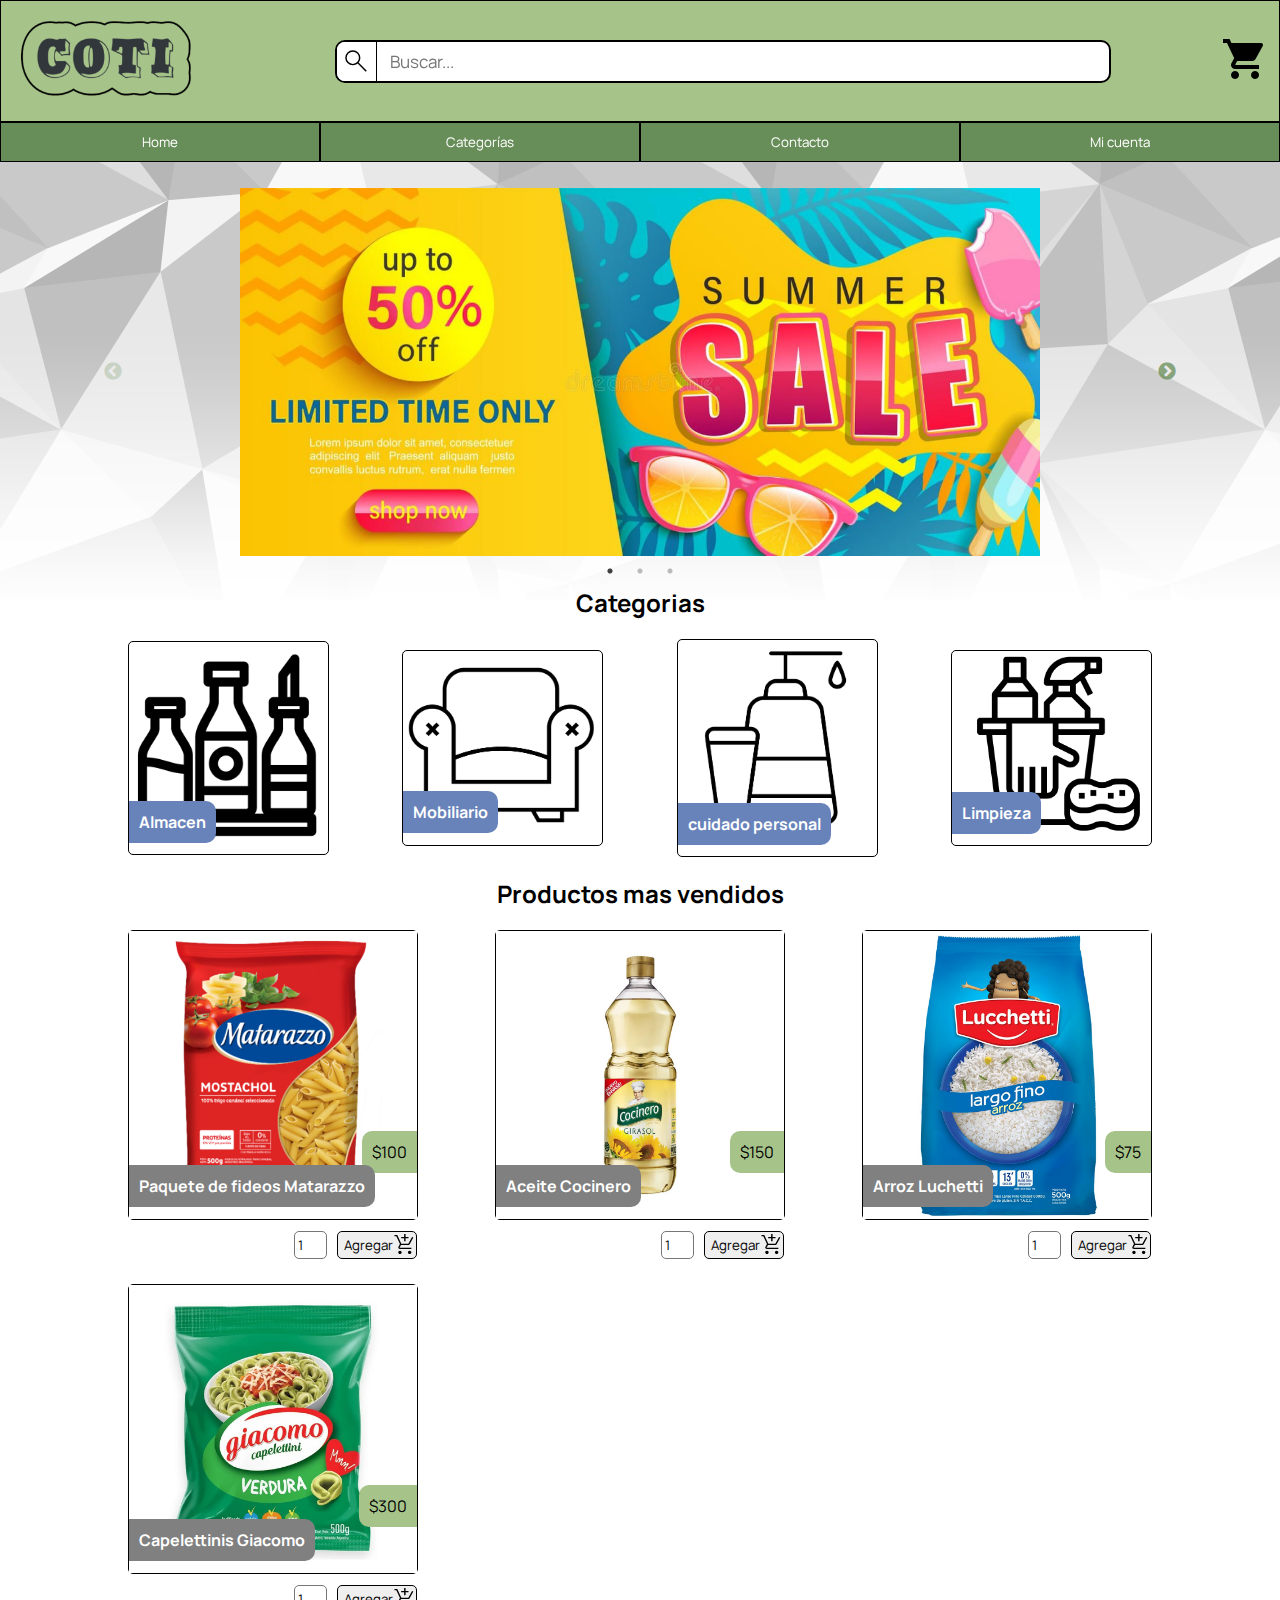
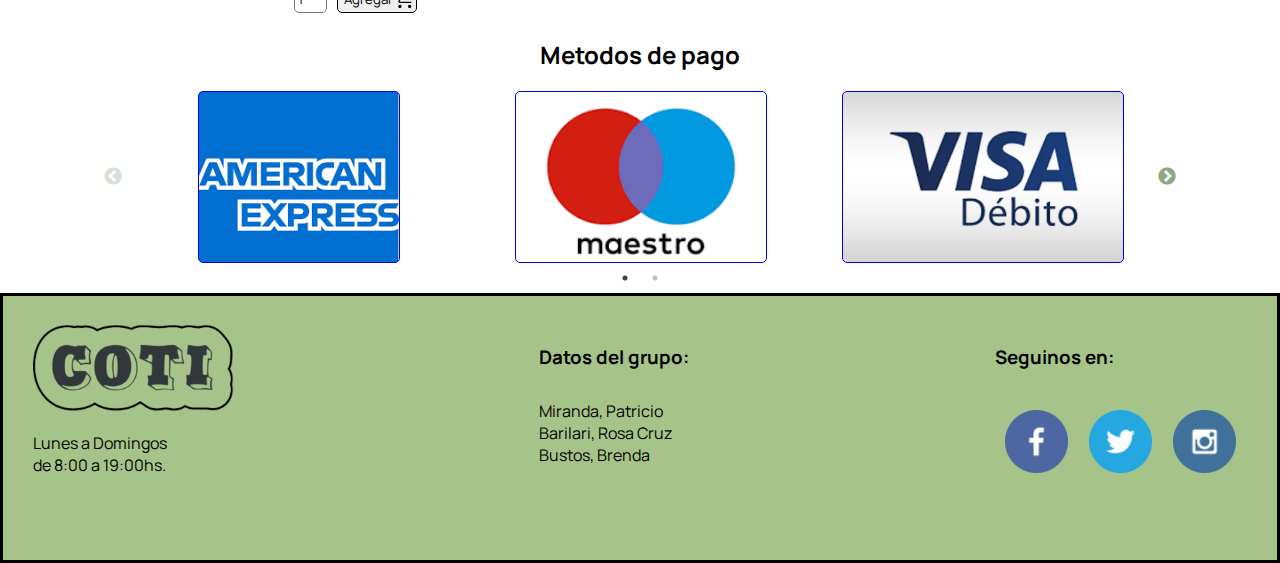
==== commit 3f2f5299: "carrito y render" ====
--- a/index.html
+++ b/index.html
@@ -24,9 +24,12 @@
                     <button></button>
                 </form>
             </div>
-            <div class="cart">
-                <a href="cartView.html"><img src="img/icono-carrito.png" alt="carrito"></a>
-            </div>
+            <section class="cart">
+                <a href="cartView.html"><img src="img/icono-carrito.png" alt="carrito">
+                    <div id="cantidad"></div>
+                </a>
+
+            </section>
         </nav>
         <nav>
             <div class="navlist">
@@ -162,7 +165,9 @@
         </div>
     </footer>
 </body>
+<script src="js/products.js"></script>
 <script src="js/index.js"></script>
+<script src="js/cartView.js"></script>
 <script type="text/javascript" src="js/jquery-3.5.1.min.js"></script>
 <script type="text/javascript" src="js/slick.min.js"></script>
 <script type="text/javascript">
--- a/css/style.css
+++ b/css/style.css
@@ -384,7 +384,7 @@
 }
 
 .productID {
-    background-image: url(../img/paquete-de-fideos.jpg);
+ /*  background-image: url(../img/paquete-de-fideos.jpg);*/
     width: 300px;
     height: 300px;
     background-size: cover;
@@ -404,14 +404,7 @@
     border-radius: 10px 0px 0px 10px;
 }
 
-/*#productID p {
-    background-color: #A6C48A;
-    padding: 10px;
-    right: 0;
-    bottom: 30px;
-    position: absolute;
-    border-radius: 10px 0px 0px 10px;
-}*/
+
 
 .paymentMethod1 {
     background-image: url(../img/americanExpress.png);
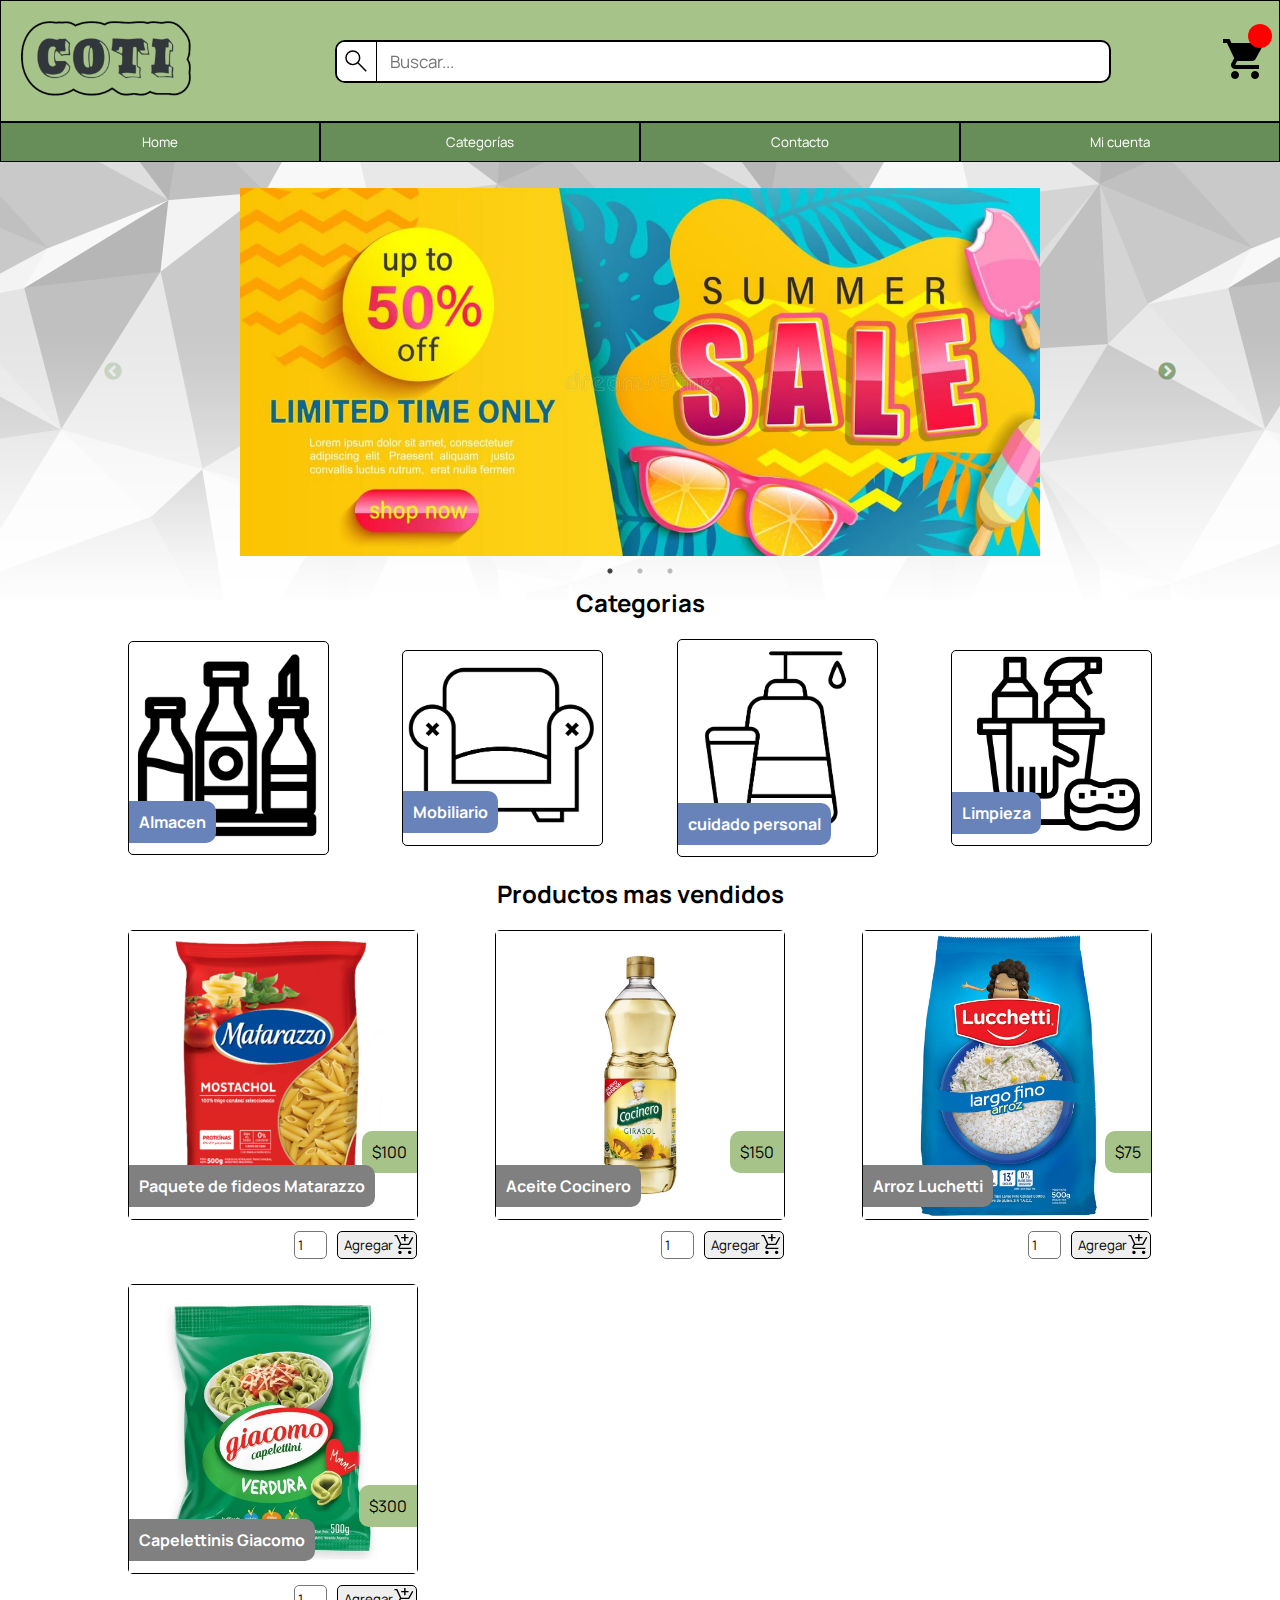
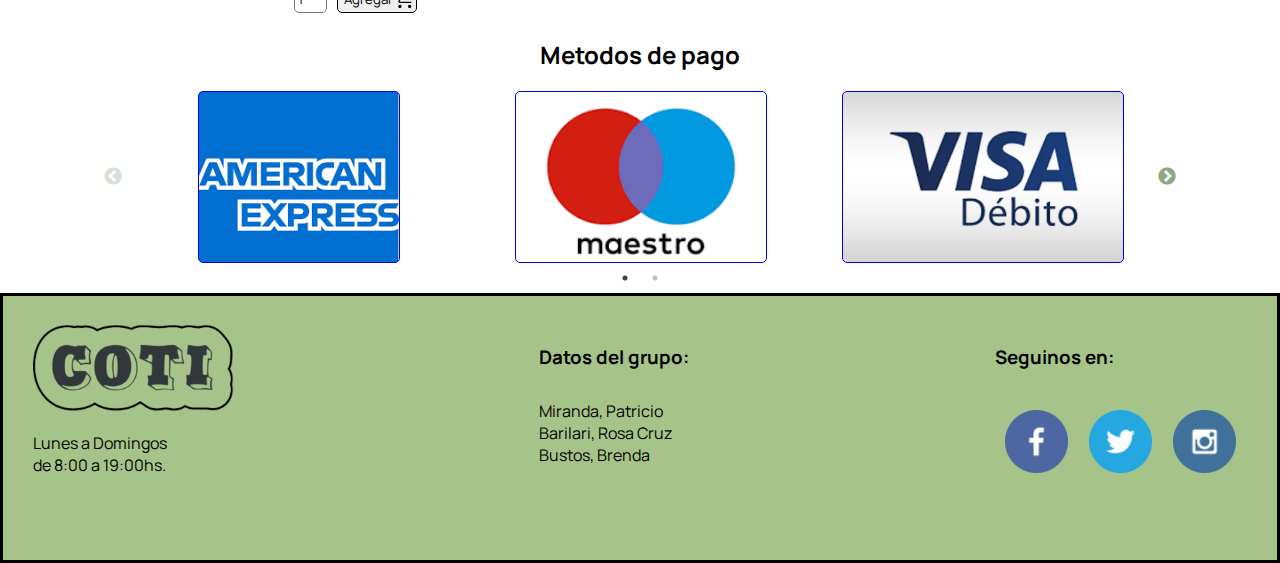
==== commit 59400d4a: "carrito" ====
--- a/index.html
+++ b/index.html
@@ -28,7 +28,6 @@
                 <a href="cartView.html"><img src="img/icono-carrito.png" alt="carrito">
                     <div id="cantidad"></div>
                 </a>
-
             </section>
         </nav>
         <nav>
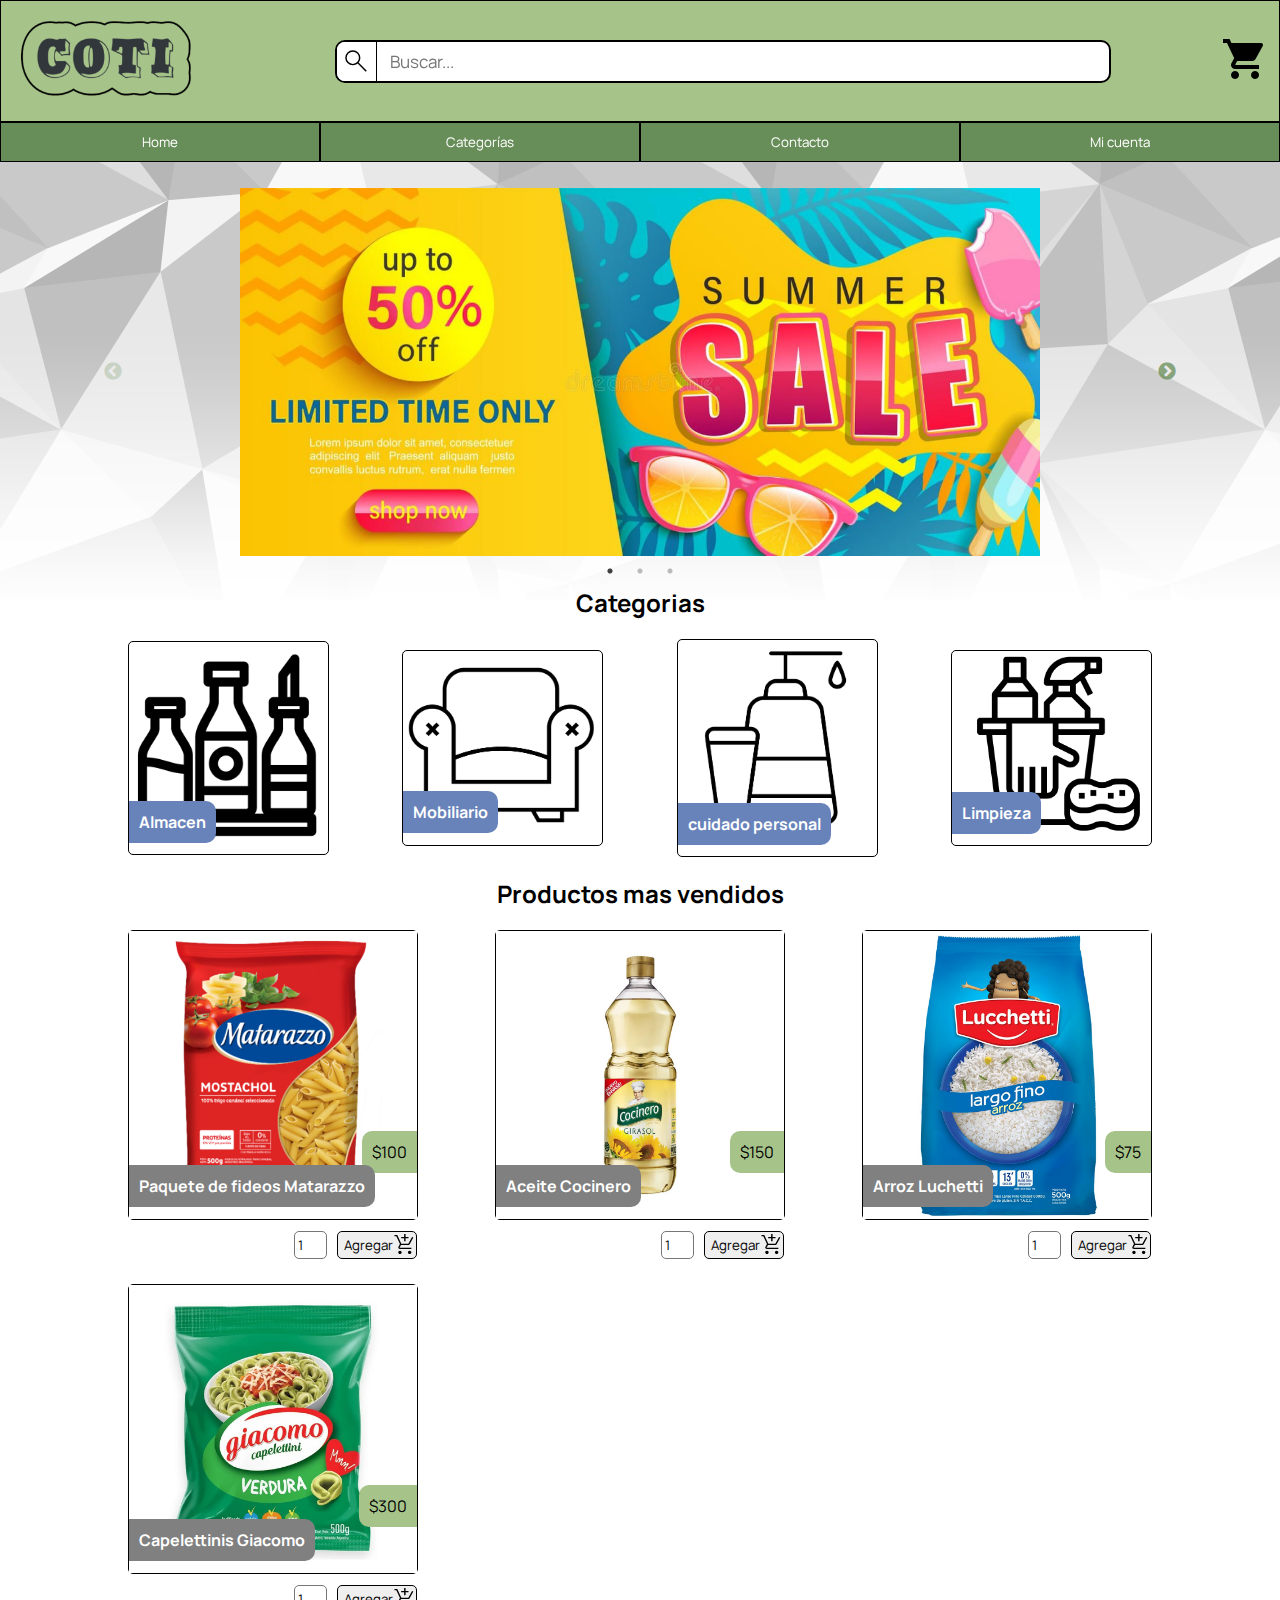
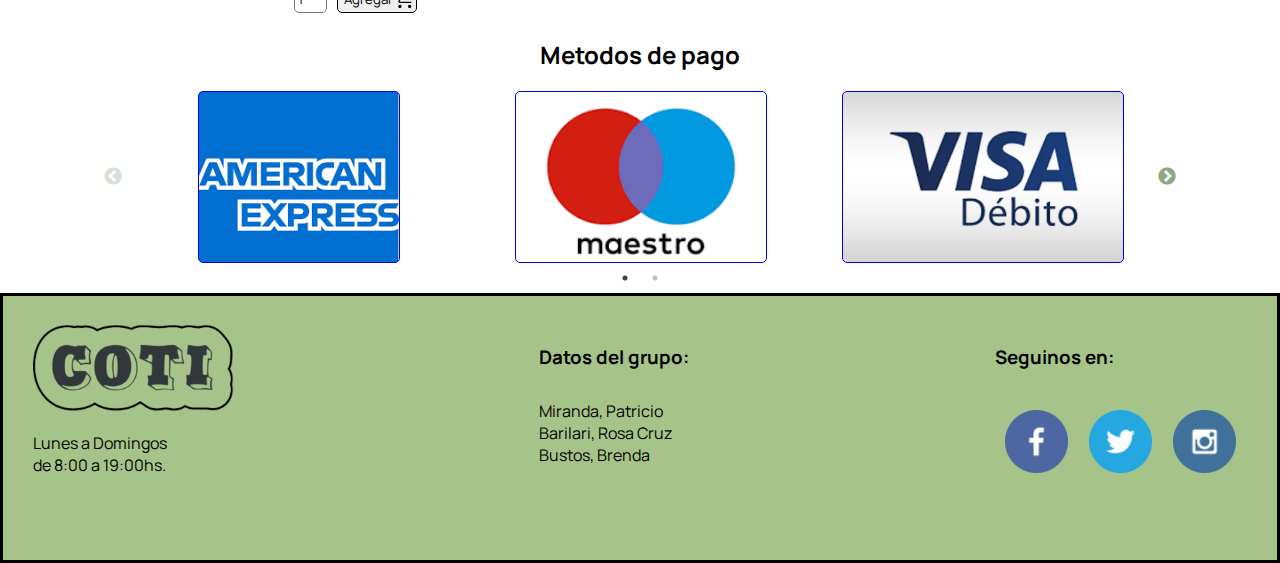
==== commit c83d2641: "pagina andando "bien"" ====
--- a/index.html
+++ b/index.html
@@ -166,7 +166,6 @@
 </body>
 <script src="js/products.js"></script>
 <script src="js/index.js"></script>
-<script src="js/cartView.js"></script>
 <script type="text/javascript" src="js/jquery-3.5.1.min.js"></script>
 <script type="text/javascript" src="js/slick.min.js"></script>
 <script type="text/javascript">
--- a/css/style.css
+++ b/css/style.css
@@ -43,6 +43,8 @@
     display: flex;
     justify-content: center;
     align-items: center;
+    flex-direction: row;
+    flex-wrap: nowrap;
     padding-left: 0px;
 }
 
@@ -384,7 +386,7 @@
 }
 
 .productID {
- /*  background-image: url(../img/paquete-de-fideos.jpg);*/
+   background-image: url(../img/paquete-de-fideos.jpg);
     width: 300px;
     height: 300px;
     background-size: cover;
